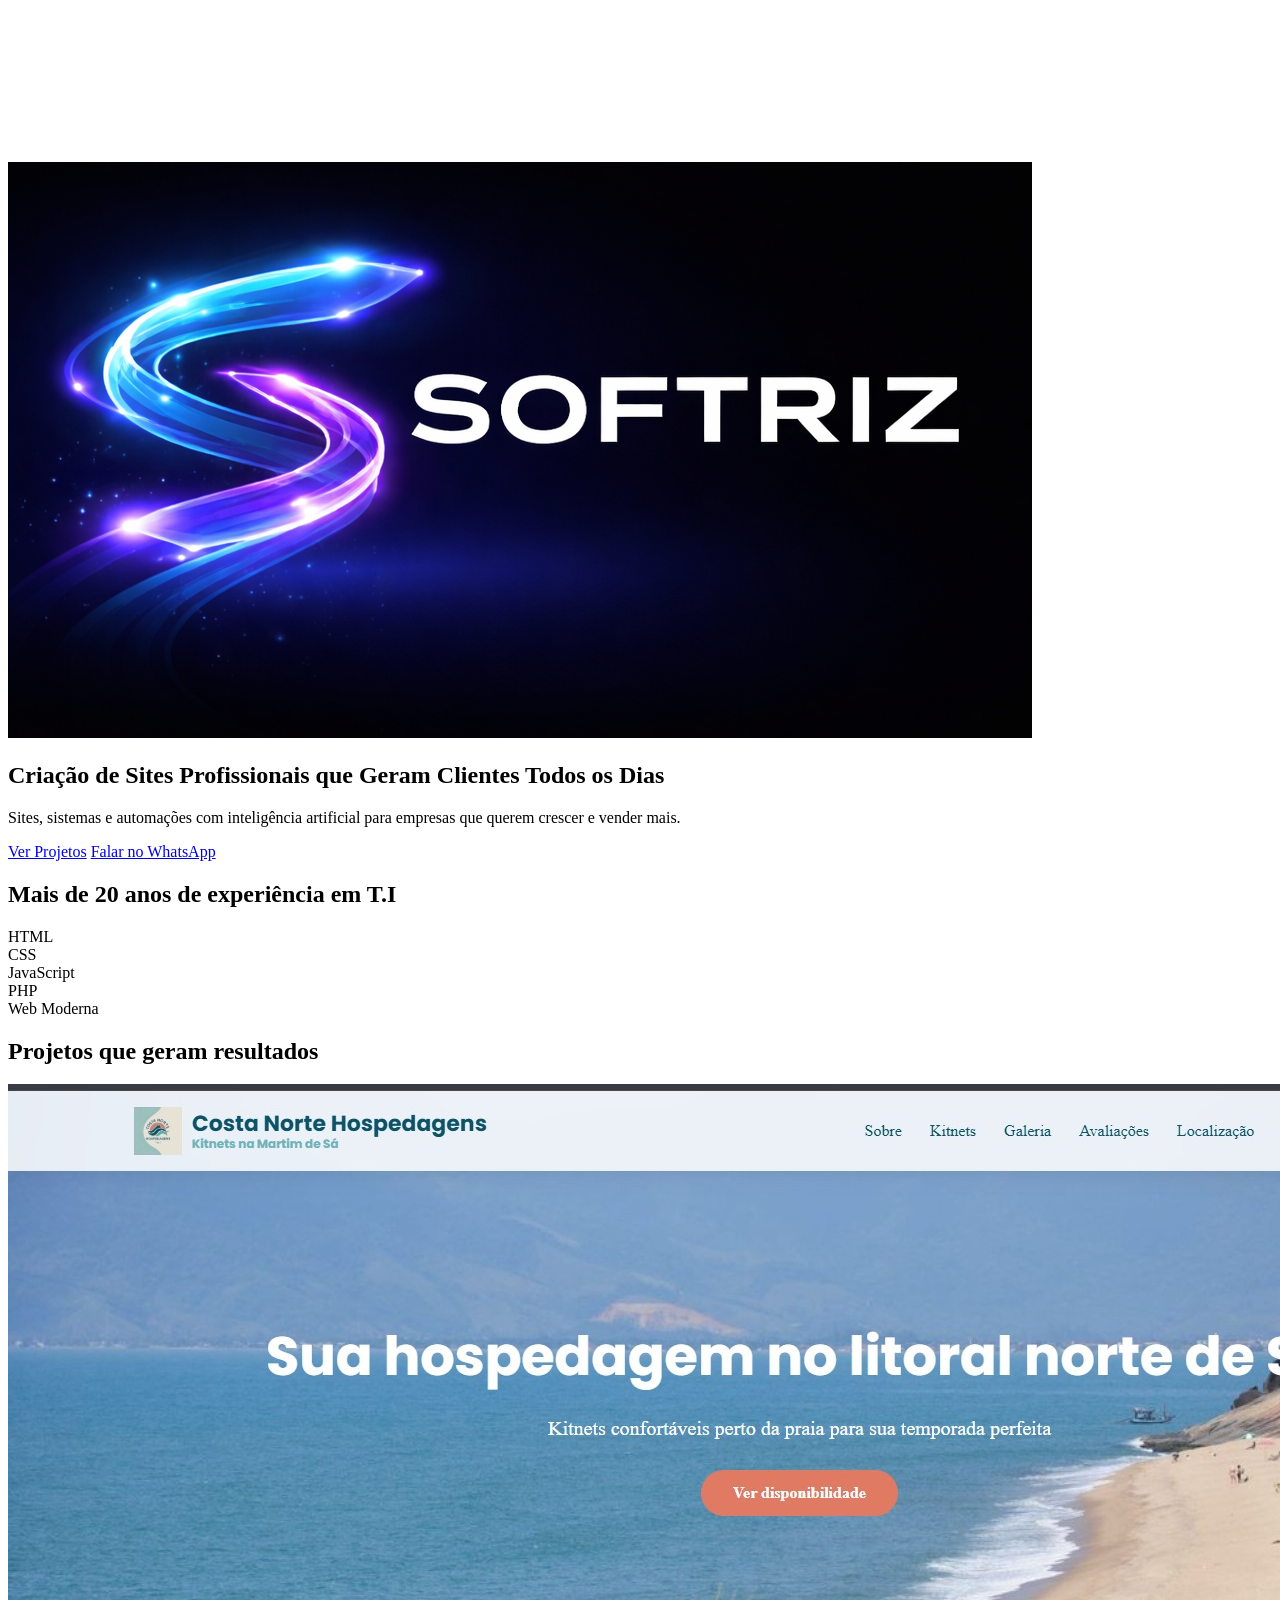
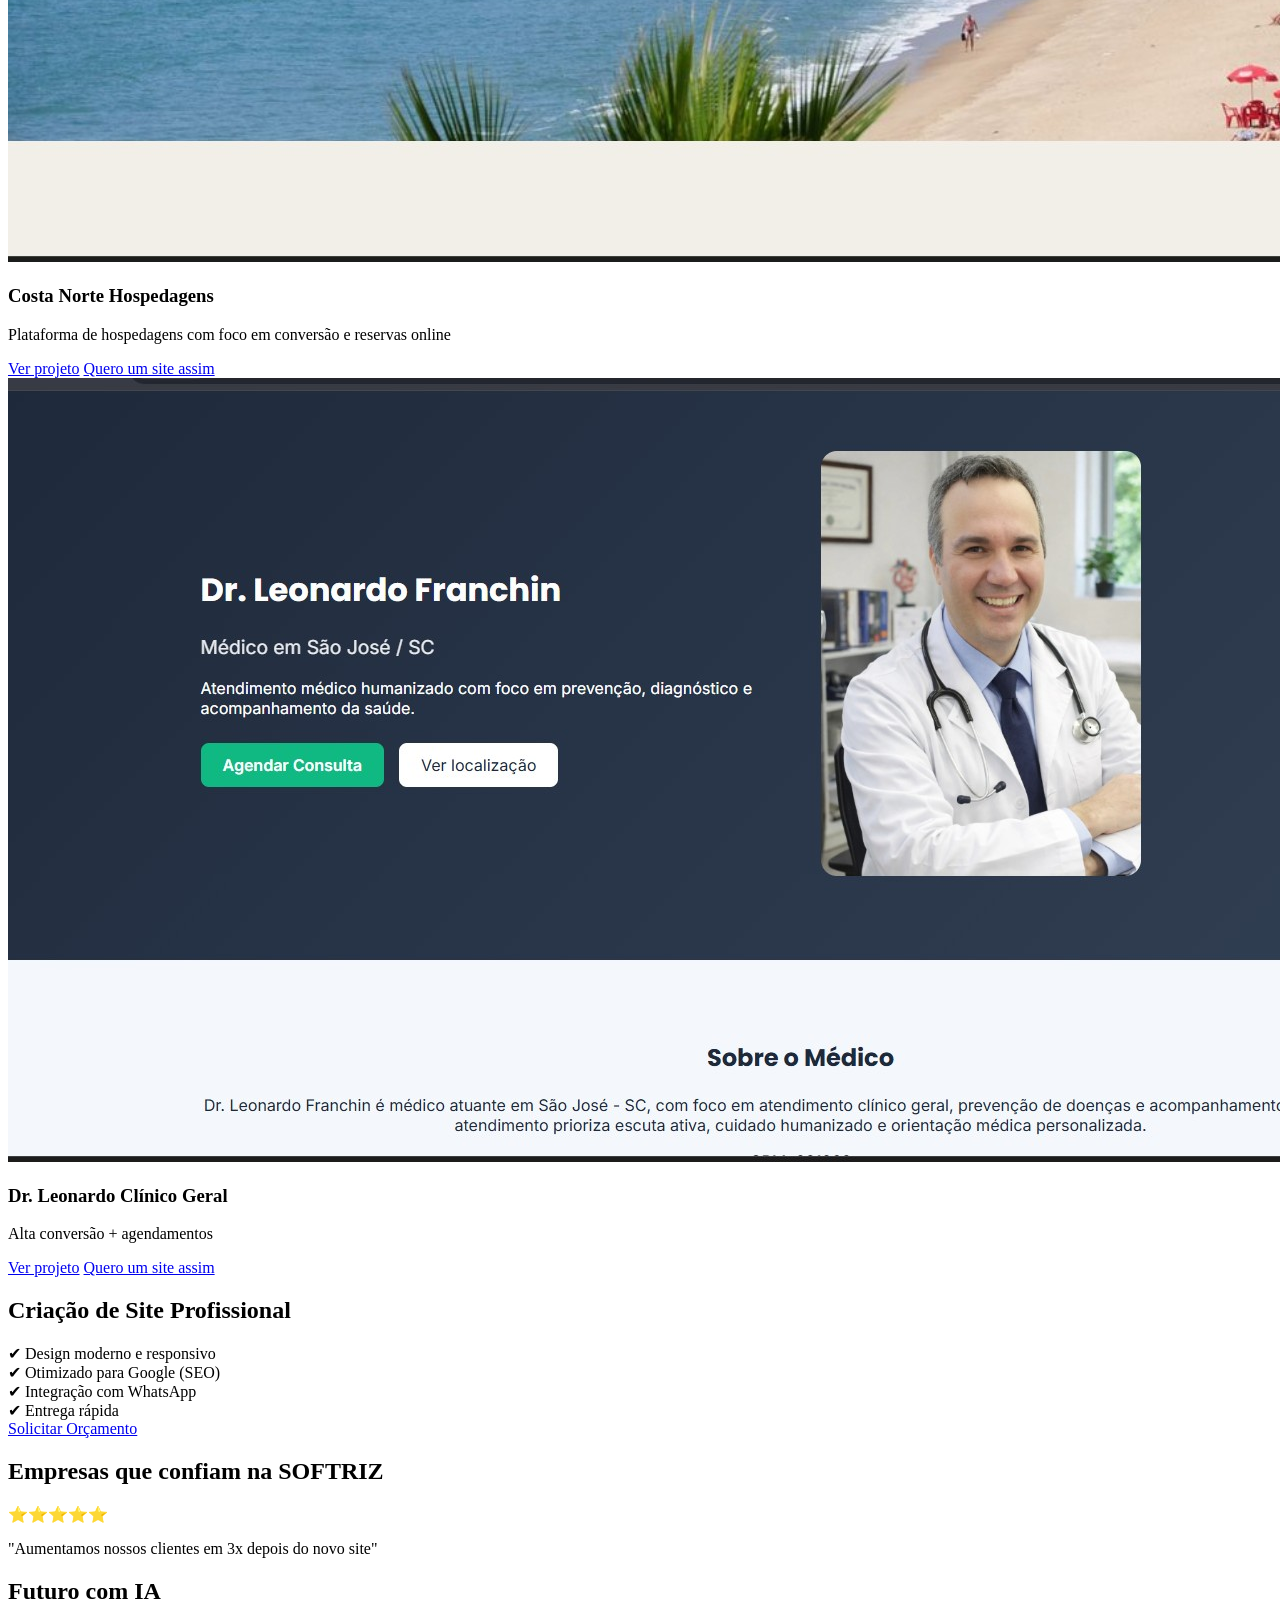
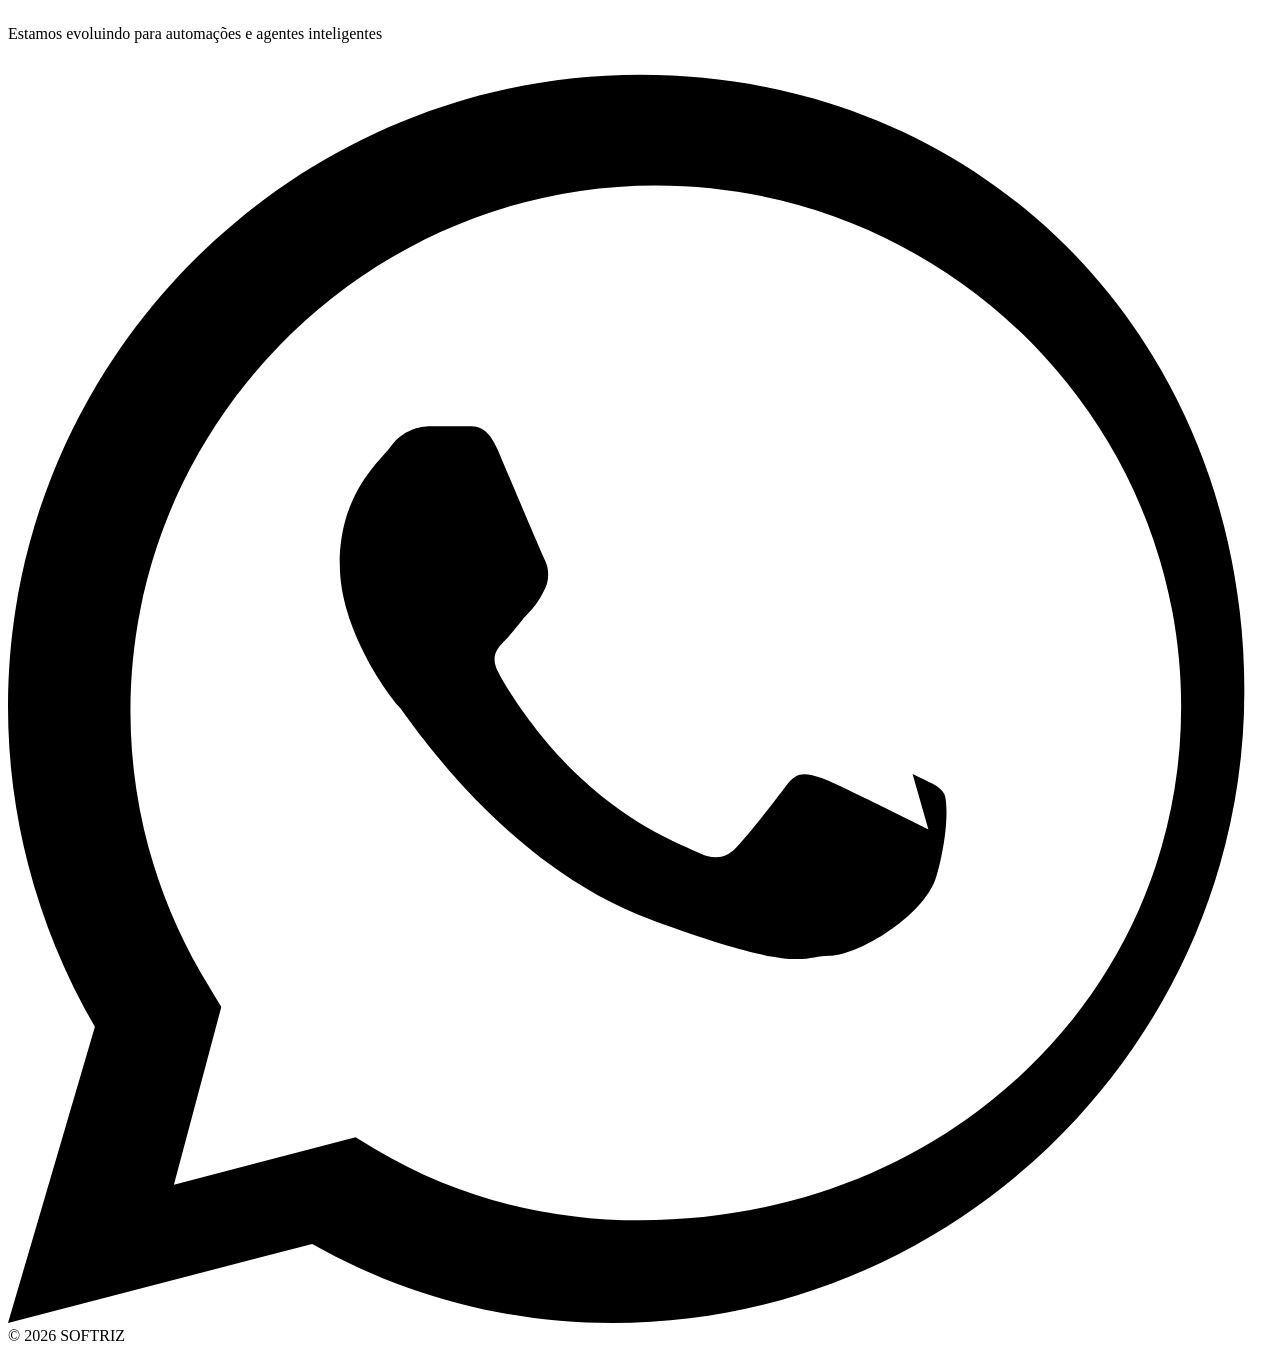
==== index.html @ 21c16f7d "Add files via upload" ====
<!-- =====================
SOFTRIZ - HERO NÍVEL MÁXIMO (PARALLAX + PARTICLES + FLOW GLOW + INTERAÇÃO)
===================== -->

<!DOCTYPE html>
<html lang="pt-BR">

<head>
    <meta charset="UTF-8" />
    <meta name="viewport" content="width=device-width, initial-scale=1.0" />

    <meta property="og:title" content="SOFTRIZ - Soluções Digitais">
    <meta property="og:description" content="Criação de sites e soluções inteligentes">
    <meta property="og:image" content="/logo.png">
    <meta name="robots" content="index, follow">

    <!-- SEO BASE -->
    <title>SOFTRIZ | Criação de Sites Profissionais e Sistemas com IA</title>

    <meta name="description"
        content="Criamos sites profissionais, sistemas e soluções com inteligência artificial para empresas que querem crescer e vender mais.">

    <meta name="keywords"
        content="criação de sites, criação de sites profissionais, desenvolvimento web, criação de landing page, sistemas, automação com IA, inteligência artificial, automação, sites profissionais, landing page, SEO, sites que geram clientes, agência digital">

    <meta name="author" content="SOFTRIZ">

    <meta name="robots" content="index, follow">

    <link rel="canonical" href="https://softriz.github.io/Tech/">

    <!-- RESPONSIVO -->
    <meta name="viewport" content="width=device-width, initial-scale=1.0">

    <!-- OPEN GRAPH (FACEBOOK / WHATSAPP) -->
    <meta property="og:title" content="SOFTRIZ - Soluções Digitais Inteligentes">
    <meta property="og:description" content="Sites, sistemas e automações com IA para aumentar suas vendas.">
    <meta property="og:image" content="https://softriz.github.io/Tech/logo.png">
    <meta property="og:url" content="https://softriz.github.io/Tech/">
    <meta property="og:type" content="website">

    <!-- TWITTER (BONUS) -->
    <meta name="twitter:card" content="summary_large_image">
    <meta name="twitter:title" content="SOFTRIZ - Soluções Digitais">
    <meta name="twitter:description" content="Criação de sites e automações inteligentes">
    <meta name="twitter:image" content="https://softriz.github.io/Tech/logo.png">

    <script type="application/ld+json">
        {
        "@context": "https://schema.org",
        "@type": "Organization",
        "name": "SOFTRIZ",
        "url": "https://softriz.github.io/Tech/",
        "logo": "https://softriz.github.io/Tech/logo.png",
        "description": "Criação de sites, sistemas e soluções com inteligência artificial.",
        "sameAs": [
            "https://instagram.com/softriz",
            "https://linkedin.com/company/softriz"
        ]
        }
    </script>

    <link href="https://fonts.googleapis.com/css2?family=Sora:wght@300;400;600;700&display=swap" rel="stylesheet">

    <link rel="preload" as="image" href="hero.png">
    <link rel="preload" as="image" href="logo.png">
    <link rel="preload" as="image" href="projeto_costanorte.jpg">
    <link rel="preload" as="image" href="projeto_dr_leonardo.jpg">

    <link rel="icon" type="image/png" sizes="32x32" href="favicon.png">
    <link rel="icon" type="image/png" sizes="16x16" href="favicon.png">
    <link rel="apple-touch-icon" href="favicon.png">

    <link rel="stylesheet" href="style.css">
</head>

<body>

    <div class="bg-fixed">
        <div class="bg-image"></div>
        <div class="bg-overlay"></div>
        <canvas id="particles"></canvas>
    </div>

    <header>
        <div class="logo">
            <img src="logo.png" alt="SOFTRIZ Logo">
        </div>
    </header>

    <section class="hero">
        <!-- <div class="hero-bg"></div> -->
        <!-- <div class="hero-overlay"></div> -->
        <!-- <canvas id="particles"></canvas> -->

        <div class="hero-content">
            <!-- <h1>Construímos soluções digitais inteligentes</h1>
            <p>Sites, sistemas e inteligência artificial para o seu negócio</p> -->
            <h1>Criação de Sites Profissionais que Geram Clientes Todos os Dias</h1>
            <p>Sites, sistemas e automações com inteligência artificial para empresas que querem crescer e vender mais.
            </p>
            <!-- <p>Transformamos seu negócio em uma máquina de vendas digital com tecnologia e inteligência</p> -->
            <a href="#projetos" class="btn">Ver Projetos</a>
            <a href="https://wa.me/5599999999999?text=Quero%20aumentar%20meus%20clientes%20com%20um%20site%20profissional"
                target="_blank" class="btn btn-whatsapp">
                Falar no WhatsApp
            </a>
        </div>
    </section>

    <section class="section">
        <h2>Mais de 20 anos de experiência em T.I</h2>
        <div class="cards">
            <div class="card">HTML</div>
            <div class="card">CSS</div>
            <div class="card">JavaScript</div>
            <div class="card">PHP</div>
            <div class="card">Web Moderna</div>
        </div>
    </section>

    <section class="section" id="projetos">
        <h2>Projetos que geram resultados</h2>

        <div class="cards projetos">

            <!-- PROJETO 1 -->
            <div class="card projeto">
                <div class="card-inner">
                    <img src="projeto_costanorte.jpg" alt="Projeto Costa Norte Hospedagens">

                    <div class="projeto-overlay">
                        <h3>Costa Norte Hospedagens</h3>
                        <p>Plataforma de hospedagens com foco em conversão e reservas online</p>

                        <!-- <a href="https://costanortehospedagens.com.br/" target="_blank" class="btn">
                        Ver projeto
                    </a>

                    <a href="https://wa.me/5599999999999?text=Quero%20um%20site%20igual%20ao%20Costa%20Norte"
                        target="_blank" class="btn">
                        Quero um site assim
                    </a> -->
                        <div class="actions">
                            <a href="https://costanortehospedagens.com.br/" target="_blank" class="btn-primary">Ver
                                projeto</a>
                            <a href="https://wa.me/5599999999999?text=Quero%20um%20site%20igual%20ao%20Costa%20Norte"
                                target="_blank" class="btn-secondary">Quero um site assim</a>
                        </div>
                    </div>
                </div>
            </div>

            <!-- PROJETO 1 -->
            <div class="card projeto">
                <div class="card-inner">
                    <img src="projeto_dr_leonardo.jpg" alt="Projeto Dr. Leonardo">

                    <div class="projeto-overlay">
                        <h3>Dr. Leonardo Clínico Geral</h3>
                        <p>Alta conversão + agendamentos</p>
                        <div class="actions">
                            <a href="#" target="_blank" class="btn-primary">Ver
                                projeto</a>
                            <a href="https://wa.me/5599999999999?text=Quero%20um%20site%20igual%20do%20Dr.%20Leonardo"
                                target="_blank" class="btn-secondary">Quero um site assim</a>
                        </div>
                    </div>
                </div>
            </div>
        </div>
    </section>

    <section class="section destaque">
        <h2>Criação de Site Profissional</h2>
        <div class="cards">
            <div class="card">✔ Design moderno e responsivo</div>
            <div class="card">✔ Otimizado para Google (SEO)</div>
            <div class="card">✔ Integração com WhatsApp</div>
            <div class="card">✔ Entrega rápida</div>
        </div>

        <a href="https://wa.me/5599999999999?text=Quero%20aumentar%20meus%20clientes%20com%20um%20site%20profissional"
            target="_blank" class="btn">
            Solicitar Orçamento
        </a>
    </section>

    <section class="section">
        <h2>Empresas que confiam na SOFTRIZ</h2>

        <div class="reviews">
            <div class="review">
                ⭐⭐⭐⭐⭐
                <p>"Aumentamos nossos clientes em 3x depois do novo site"</p>
            </div>
        </div>
    </section>

    <!-- <section class="section">
        <h2>Receba uma análise gratuita do seu site</h2>

        <input type="text" placeholder="Seu nome">
        <input type="email" placeholder="Seu email">

        <button class="btn">Quero minha análise</button>
    </section> -->

    <section class="section">
        <h2>Futuro com IA</h2>
        <p>Estamos evoluindo para automações e agentes inteligentes</p>
    </section>

    <!-- Botão WhatsApp Fixo -->
    <a href="https://wa.me/5599999999999?text=Quero%20aumentar%20meus%20clientes%20com%20um%20site%20profissional"
        class="whatsapp-float" target="_blank" aria-label="WhatsApp">
        <svg xmlns="http://www.w3.org/2000/svg" viewBox="0 0 32 32">
            <path
                d="M16 .4C7.2.4 0 7.6 0 16.4c0 2.9.8 5.7 2.2 8.1L0 32l7.7-2c2.3 1.3 4.9 2 7.6 2 8.8 0 16-7.2 16-16S24.8.4 16 .4zm0 29c-2.4 0-4.7-.6-6.7-1.8l-.5-.3-4.6 1.2 1.2-4.5-.3-.5c-1.3-2.1-2-4.5-2-7 0-7.3 6-13.3 13.3-13.3S29.7 9.1 29.7 16.4 23.7 29.4 16 29.4zm7.3-9.9c-.4-.2-2.4-1.2-2.7-1.3-.4-.1-.6-.2-.9.2-.3.4-1 1.3-1.3 1.6-.2.2-.5.3-.9.1-.4-.2-1.6-.6-3-1.9-1.1-1-1.9-2.3-2.1-2.7-.2-.4 0-.6.2-.8.2-.2.4-.5.6-.7.2-.2.3-.4.4-.6.1-.2.1-.5 0-.7-.1-.2-.9-2.1-1.2-2.8-.3-.7-.6-.6-.9-.6h-.8c-.3 0-.7.1-1 .5-.3.4-1.3 1.2-1.3 3 0 1.7 1.3 3.4 1.5 3.6.2.2 2.6 4 6.4 5.4 3.8 1.4 3.8.9 4.5.9.7 0 2.4-1 2.7-2 .3-1 .3-1.9.2-2.1-.1-.2-.4-.3-.8-.5z" />
        </svg>
    </a>
    <footer>
        © 2026 SOFTRIZ
    </footer>

</body>

<script src="index.js"></script>

</html>
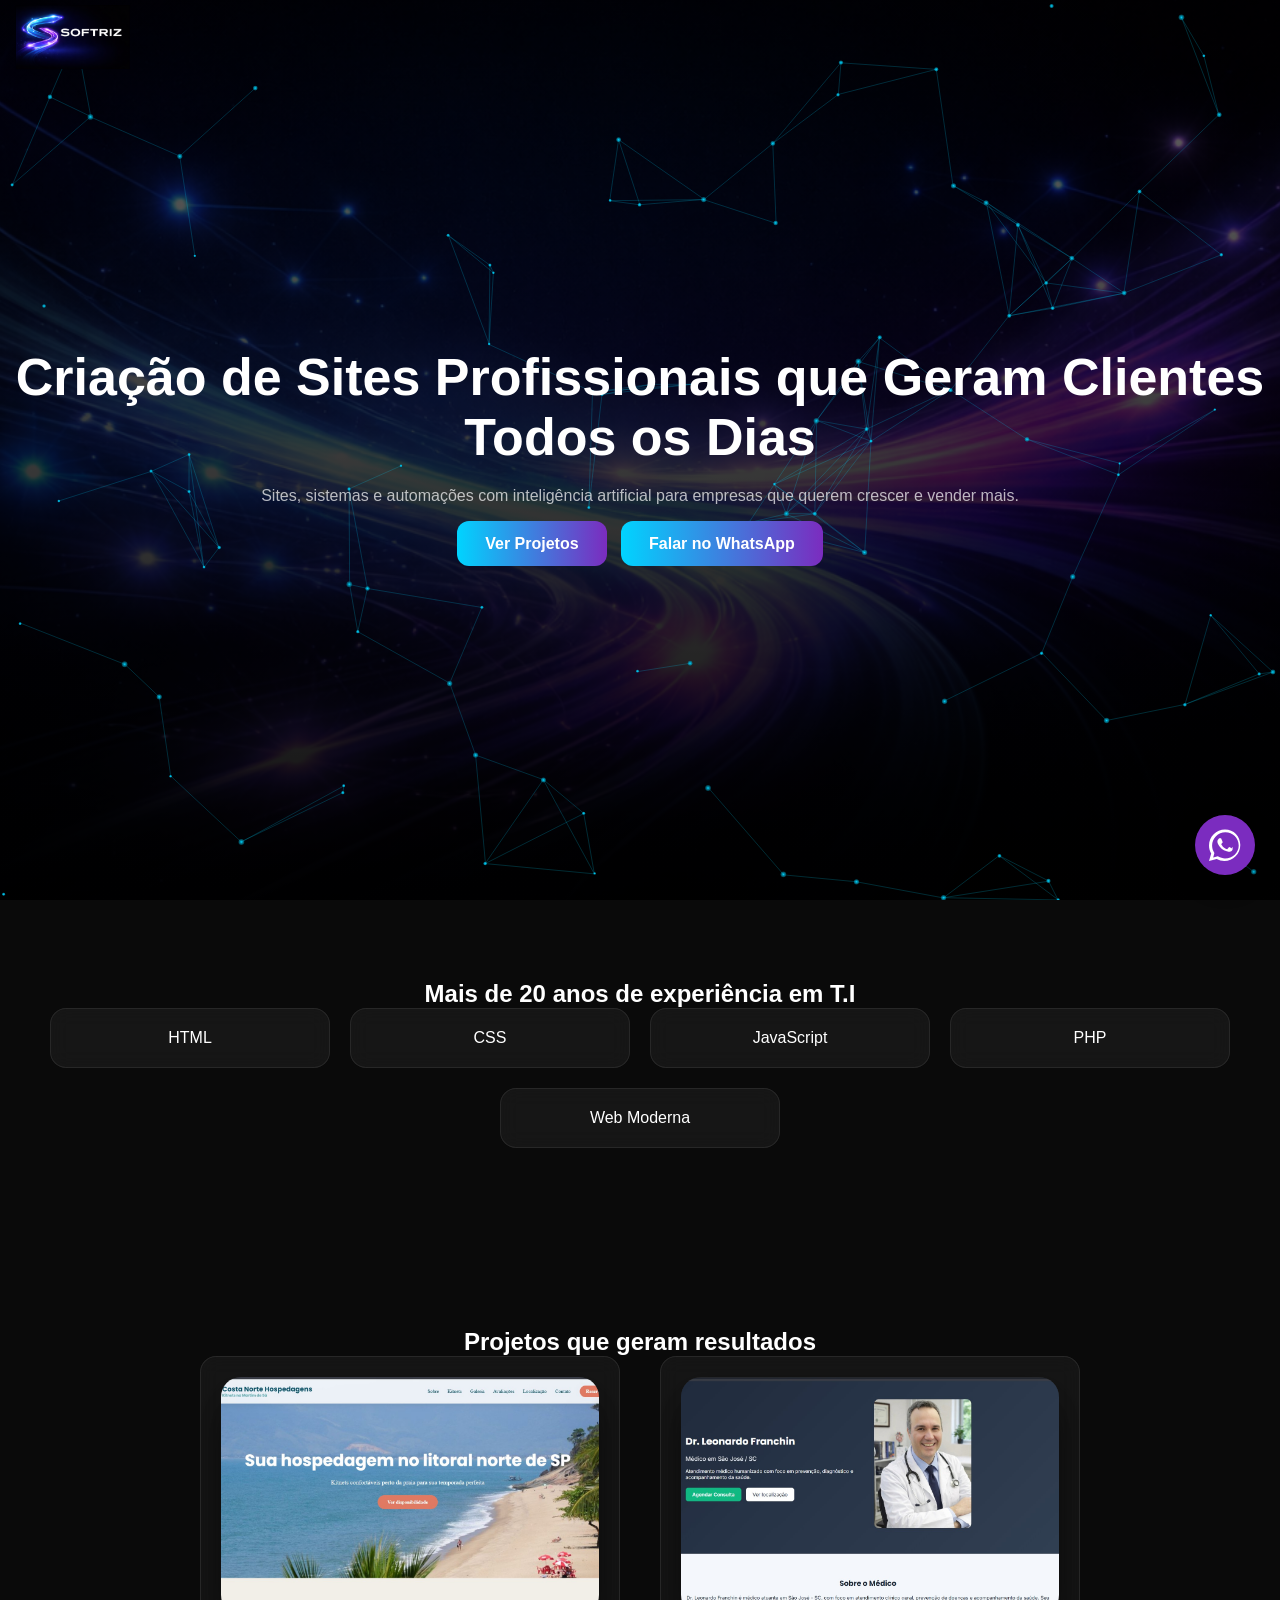
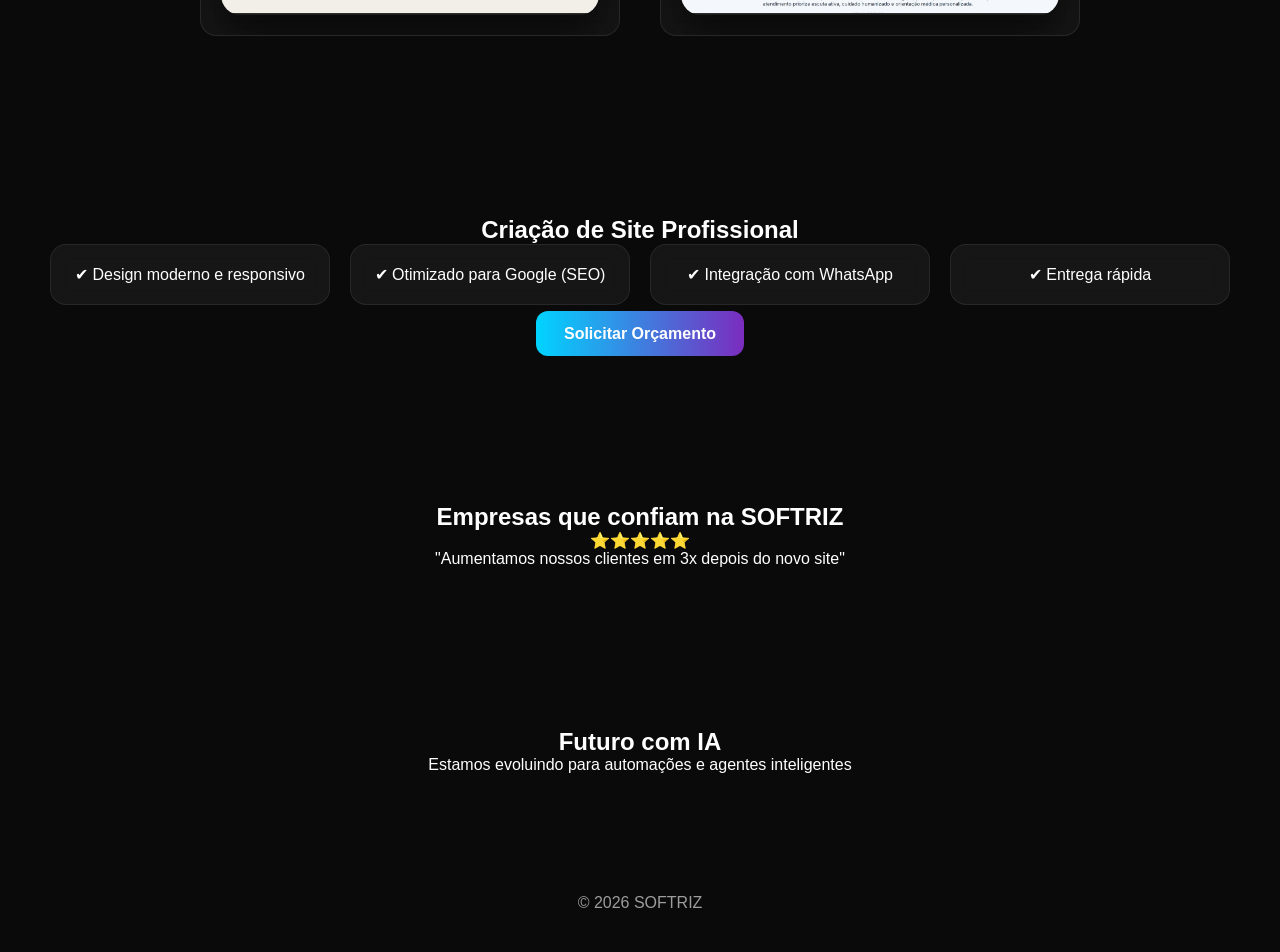
==== commit 79b6b8d1: "Add files via upload" ====
--- a/index.html
+++ b/index.html
@@ -11,7 +11,7 @@
 
     <meta property="og:title" content="SOFTRIZ - Soluções Digitais">
     <meta property="og:description" content="Criação de sites e soluções inteligentes">
-    <meta property="og:image" content="/logo.png">
+    <meta property="og:image" content="logo.png">
     <meta name="robots" content="index, follow">
 
     <!-- SEO BASE -->
--- a/style.css
+++ b/style.css
@@ -0,0 +1,576 @@
+:root {
+    --bg: #0A0A0A;
+    --primary: #00D4FF;
+    --secondary: #7B2CBF;
+    --text: #FFFFFF;
+}
+
+* {
+    margin: 0;
+    padding: 0;
+    box-sizing: border-box;
+    font-family: 'Sora', sans-serif;
+}
+
+body {
+    background: var(--bg);
+    /* background: url('hero.png') center / cover no-repeat fixed; */
+    color: var(--text);
+    overflow-x: hidden;
+}
+
+.bg-fixed {
+    position: fixed;
+    inset: 0;
+    z-index: 0;
+    overflow: hidden;
+}
+
+.bg-image {
+    position: absolute;
+    width: 100%;
+    height: 100%;
+    background: url('hero.png') center/cover no-repeat;
+    transform: scale(1.1);
+}
+
+.bg-overlay {
+    position: absolute;
+    width: 100%;
+    height: 100%;
+    background: linear-gradient(rgba(0, 0, 0, 0.6), rgba(0, 0, 0, 0.95));
+}
+
+#particles {
+    position: absolute;
+    width: 100%;
+    height: 100%;
+}
+
+header,
+.hero,
+.section,
+footer {
+    position: relative;
+    z-index: 2;
+}
+
+header {
+    position: fixed;
+    width: 100%;
+    display: flex;
+    justify-content: space-between;
+    align-items: center;
+    padding: 20px 40px;
+    z-index: 10;
+}
+
+header {
+    justify-content: flex-start;
+    background: transparent;
+}
+
+.hero {
+    position: relative;
+    height: 100vh;
+    display: flex;
+    align-items: center;
+    justify-content: center;
+    text-align: center;
+    flex-direction: column;
+    overflow: hidden;
+    background: transparent;
+    z-index: 2;
+}
+
+/* .hero-bg {
+    position: absolute;
+    width: 110%;
+    height: 110%;
+    background: url('hero.png') center/cover no-repeat;
+    animation: zoom 20s ease-in-out infinite alternate;
+    z-index: 1;
+} */
+
+.whatsapp-float {
+    position: fixed;
+    width: 60px;
+    height: 60px;
+    bottom: 25px;
+    right: 25px;
+    background: #7b2cbf;
+    border-radius: 50%;
+    display: flex;
+    align-items: center;
+    justify-content: center;
+    box-shadow: 0 10px 25px rgba(0, 0, 0, .25);
+    z-index: 999;
+    animation: pulse 2s infinite;
+}
+
+@keyframes pulse {
+    0% {
+        box-shadow: 0 0 0 0 rgba(123, 44, 191, .6);
+    }
+
+    70% {
+        box-shadow: 0 0 0 15px rgba(123, 44, 191, 0);
+    }
+
+    100% {
+        box-shadow: 0 0 0 0 rgba(123, 44, 191, 0);
+    }
+}
+
+.whatsapp-float:hover {
+    transform: scale(1.1);
+}
+
+.whatsapp-float svg {
+    width: 32px;
+    fill: white;
+}
+
+@keyframes zoom {
+    from {
+        transform: scale(1);
+    }
+
+    to {
+        transform: scale(1.15);
+    }
+}
+
+@keyframes borderFlow {
+    0% {
+        background-position: 0% 50%;
+    }
+
+    100% {
+        background-position: 200% 50%;
+    }
+}
+
+/* .hero-overlay {
+    position: absolute;
+    width: 100%;
+    height: 100%;
+    background: linear-gradient(rgba(0, 0, 0, 0.6), rgba(0, 0, 0, 0.95));
+    z-index: 1;
+}
+
+canvas {
+    position: absolute;
+    width: 100%;
+    height: 100%;
+    z-index: 2;
+} */
+
+.hero-content {
+    position: relative;
+    z-index: 3;
+}
+
+.hero h1 {
+    font-size: 52px;
+    margin-bottom: 20px;
+}
+
+.hero p {
+    opacity: .7;
+    margin-bottom: 30px;
+}
+
+.btn {
+    padding: 14px 28px;
+    border: none;
+    border-radius: 12px;
+    margin: 5px;
+    cursor: pointer;
+    background: linear-gradient(90deg, var(--primary), var(--secondary));
+    color: white;
+    font-weight: 600;
+    text-decoration: none;
+    transition: all 0.3s ease;
+    position: relative;
+    overflow: hidden;
+}
+
+.btn:hover {
+    transform: translateY(-3px) scale(1.05);
+
+    box-shadow:
+        0 0 15px rgba(0, 212, 255, 0.5),
+        0 0 30px rgba(123, 44, 191, 0.4);
+}
+
+/* .btn::after {
+    content: "";
+    position: absolute;
+    top: 0;
+    left: -100%;
+    width: 100%;
+    height: 100%;
+    background: linear-gradient(120deg,
+            transparent,
+            rgba(255, 255, 255, 0.4),
+            transparent);
+    transition: 0.5s;
+}
+
+.btn:hover::after {
+    left: 100%;
+} */
+
+/* BOTÕES */
+.actions {
+    display: flex;
+    gap: 10px;
+    margin-top: 10px;
+}
+
+.btn-primary {
+    padding: 8px 16px;
+    border-radius: 999px;
+    font-size: 13px;
+    text-decoration: none;
+    color: white;
+
+    background: linear-gradient(90deg, var(--primary), var(--secondary));
+    box-shadow: 0 0 15px rgba(0, 212, 255, 0.4);
+
+    transition: 0.3s;
+}
+
+.btn-primary:hover {
+    transform: scale(1.08);
+}
+
+.btn-secondary {
+    padding: 8px 16px;
+    border-radius: 999px;
+    font-size: 13px;
+    text-decoration: none;
+    color: white;
+
+    background: rgba(255, 255, 255, 0.08);
+    border: 1px solid rgba(255, 255, 255, 0.2);
+
+    transition: 0.3s;
+}
+
+.btn-secondary:hover {
+    border-color: var(--primary);
+    box-shadow: 0 0 15px rgba(0, 212, 255, 0.4);
+}
+
+/* .actions {
+    display: flex;
+    gap: 12px;
+    margin-top: 16px;
+    justify-content: center;
+} */
+
+/* BOTÃO PRINCIPAL */
+/* .btn-primary {
+    padding: 10px 20px;
+    border-radius: 999px;
+    font-size: 14px;
+    text-decoration: none;
+    color: white;
+
+    background: linear-gradient(90deg, var(--primary), var(--secondary));
+    box-shadow: 0 0 15px rgba(0, 212, 255, 0.3);
+
+    transition: all 0.3s ease;
+}
+
+.btn-primary:hover {
+    transform: translateY(-2px) scale(1.05);
+    box-shadow:
+        0 0 25px rgba(0, 212, 255, 0.6),
+        0 0 40px rgba(123, 44, 191, 0.4);
+} */
+
+/* BOTÃO SECUNDÁRIO (GLASS) */
+/* .btn-secondary {
+    padding: 10px 20px;
+    border-radius: 999px;
+    font-size: 14px;
+    text-decoration: none;
+    color: white;
+
+    background: rgba(255, 255, 255, 0.08);
+    backdrop-filter: blur(10px);
+
+    border: 1px solid rgba(255, 255, 255, 0.2);
+
+    transition: all 0.3s ease;
+}
+
+.btn-secondary:hover {
+    transform: translateY(-2px);
+    border-color: var(--primary);
+    box-shadow: 0 0 20px rgba(0, 212, 255, 0.4);
+} */
+
+.logo {
+    height: 48px;
+    /* antes provavelmente 24–32px */
+    width: auto;
+    transition: all 0.3s ease;
+}
+
+.logo {
+    width: 80px;
+    height: 50px;
+    object-fit: cover;
+    object-position: center;
+    transform: scale(1.6);
+    /* zoom no centro */
+}
+
+.logo img {
+    height: 40px;
+    /* ajuste fino */
+    width: auto;
+    display: block;
+}
+
+/* opcional: efeito hover sutil */
+.logo img:hover {
+    filter: brightness(1.2) drop-shadow(0 0 6px #00D4FF);
+    transition: 0.3s ease;
+}
+
+.section {
+    padding: 80px 40px;
+    text-align: center;
+}
+
+.cards {
+    display: flex;
+    gap: 20px;
+    justify-content: center;
+    flex-wrap: wrap;
+    margin-bottom: 20px;
+}
+
+.card {
+    width: 280px;
+    padding: 20px;
+    border-radius: 16px;
+
+    background: rgba(255, 255, 255, 0.05);
+    backdrop-filter: blur(10px);
+
+    border: 1px solid rgba(255, 255, 255, 0.08);
+
+    transition: all 0.35s ease;
+    position: relative;
+    overflow: hidden;
+}
+
+/* .card {
+    width: 300px;
+    padding: 20px;
+    border-radius: 16px;
+    background: rgba(255, 255, 255, 0.05);
+    backdrop-filter: blur(10px);
+    transition: 0.3s;
+} */
+
+.card:hover,
+.card.active {
+    transform: translateY(-10px) scale(1.03);
+    border: 1px solid rgba(0, 212, 255, 0.4);
+    box-shadow:
+        0 0 20px rgba(0, 212, 255, 0.3),
+        0 0 40px rgba(123, 44, 191, 0.2);
+}
+
+/* .card:hover {
+    transform: translateY(-10px);
+} */
+
+.card::before {
+    content: "";
+    position: absolute;
+    inset: 0;
+    border-radius: 16px;
+    padding: 1px;
+
+    background: linear-gradient(120deg, #00D4FF, #7B2CBF, #00D4FF);
+    background-size: 200% 200%;
+
+    -webkit-mask:
+        linear-gradient(#000 0 0) content-box,
+        linear-gradient(#000 0 0);
+    -webkit-mask-composite: xor;
+    mask-composite: exclude;
+
+    opacity: 0;
+    transition: 0.4s;
+}
+
+.card:hover::before,
+.card.active::before {
+    opacity: 1;
+    animation: borderFlow 3s linear infinite;
+}
+
+.cards.projetos {
+    display: flex;
+    gap: 40px;
+    justify-content: center;
+    flex-wrap: wrap;
+}
+
+/* CARD MAIOR */
+.card.projeto {
+    width: 420px;
+    height: 280px;
+    perspective: 1200px;
+}
+
+.card.projeto.active {
+    transform: scale(1.03);
+    transition: 0.3s ease;
+}
+
+/* CONTAINER 3D */
+.card-inner {
+    width: 100%;
+    height: 100%;
+    position: relative;
+    border-radius: 20px;
+    overflow: hidden;
+
+    transform-style: preserve-3d;
+    transition: transform 0.2s ease;
+
+    box-shadow:
+        0 20px 40px rgba(0, 0, 0, 0.6),
+        inset 0 0 0 1px rgba(255, 255, 255, 0.05);
+}
+
+/* IMAGEM */
+.card.projeto img {
+    width: 100%;
+    height: 100%;
+    object-fit: cover;
+    transition: transform 0.5s ease;
+}
+
+/* OVERLAY */
+.projeto-overlay {
+    position: absolute;
+    inset: 0;
+
+    display: flex;
+    flex-direction: column;
+    justify-content: flex-end;
+    padding: 20px;
+
+    background: linear-gradient(to top,
+            rgba(0, 0, 0, 0.90),
+            rgba(0, 0, 0, 0.45),
+            transparent);
+
+    opacity: 0;
+    transform: translateY(20px);
+    transition: all 0.4s ease;
+}
+
+/* HOVER ATIVA OVERLAY */
+.card.projeto:hover .projeto-overlay,
+.card.projeto.active .projeto-overlay {
+    opacity: 1;
+    transform: translateY(0);
+}
+
+/* ZOOM SUAVE IMAGEM */
+.card.projeto:hover img,
+.card.projeto.active img {
+    transform: scale(1.08);
+}
+
+/* GLOW BORDA */
+.card-inner::before {
+    content: "";
+    position: absolute;
+    inset: 0;
+    border-radius: 20px;
+
+    background: linear-gradient(120deg,
+            transparent,
+            rgba(0, 212, 255, 0.3),
+            rgba(123, 44, 191, 0.3),
+            transparent);
+
+    opacity: 0;
+    transition: 0.4s;
+}
+
+.card.projeto:hover .card-inner::before,
+.card.projeto.active .card-inner::before {
+    opacity: 1;
+}
+
+/* .projetos .projeto {
+    position: relative;
+    overflow: hidden;
+    padding: 0;
+}
+
+.projeto img {
+    width: 100%;
+    height: 100%;
+    object-fit: cover;
+    transition: 0.5s ease;
+} */
+
+/* OVERLAY */
+/* .projeto-overlay {
+    position: absolute;
+    inset: 0;
+    background: linear-gradient(to top,
+            rgba(0, 0, 0, 0.95),
+            rgba(0, 0, 0, 0.2));
+
+    display: flex;
+    flex-direction: column;
+    justify-content: flex-end;
+    padding: 20px;
+
+    opacity: 0;
+    transform: translateY(20px);
+    transition: 0.4s ease;
+} */
+
+/* HOVER */
+/* .projeto:hover img {
+    transform: scale(1.1);
+}
+
+.projeto:hover .projeto-overlay {
+    opacity: 1;
+    transform: translateY(0);
+} */
+
+/* TEXTO */
+/* .projeto-overlay h3 {
+    margin-bottom: 5px;
+}
+
+.projeto-overlay p {
+    font-size: 14px;
+    opacity: 0.8;
+    margin-bottom: 10px;
+} */
+
+footer {
+    padding: 40px;
+    text-align: center;
+    opacity: .6;
+}
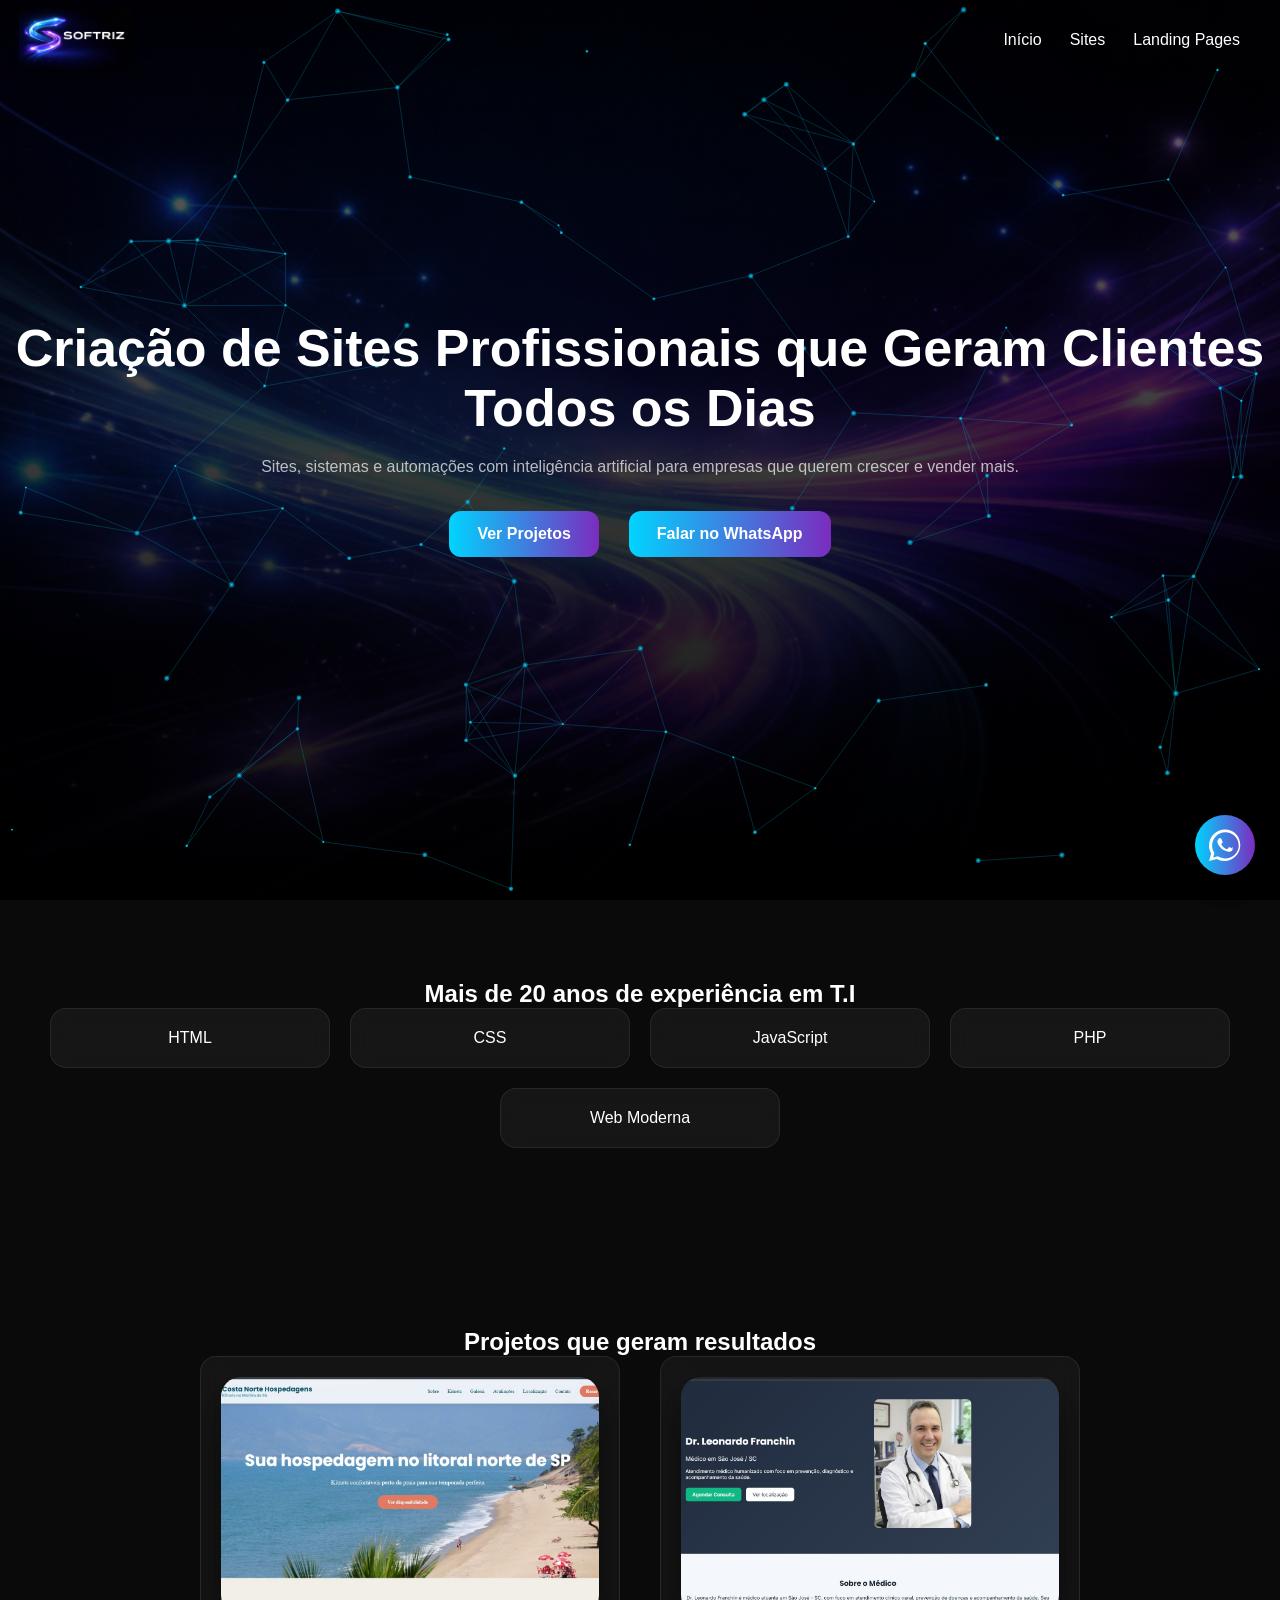
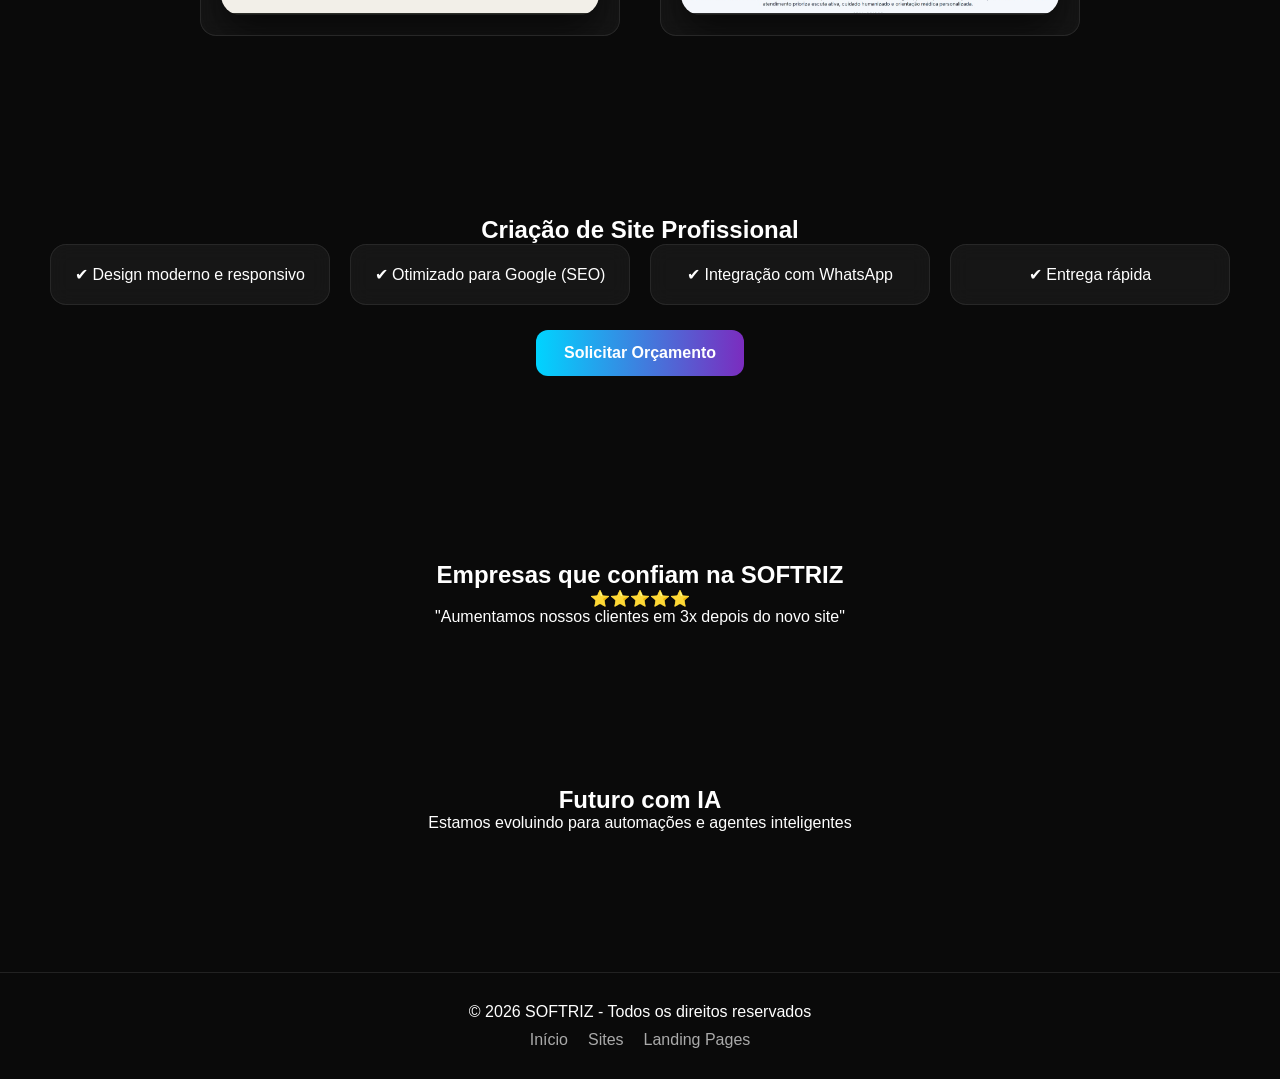
==== commit b0fb6803: "Add files via upload" ====
--- a/index.html
+++ b/index.html
@@ -82,9 +82,33 @@
         <canvas id="particles"></canvas>
     </div>
 
+    <div id="menu-overlay"></div>
+
     <header>
         <div class="logo">
-            <img src="logo.png" alt="SOFTRIZ Logo">
+            <a href="index.html">
+                <img src="logo.png" alt="SOFTRIZ Logo">
+            </a>
+        </div>
+        <nav id="nav">
+            <a class="menu-close">
+                <svg width="32" height="32" fill="currentColor" class="bi bi-x-lg" viewBox="0 0 16 16">
+                    <path
+                        d="M2.146 2.854a.5.5 0 1 1 .708-.708L8 7.293l5.146-5.147a.5.5 0 0 1 .708.708L8.707 8l5.147 5.146a.5.5 0 0 1-.708.708L8 8.707l-5.146 5.147a.5.5 0 0 1-.708-.708L7.293 8z" />
+                </svg>
+            </a>
+            <a href="index.html">Início</a>
+            <a href="criacao-de-sites-profissionais.html">Sites</a>
+            <a href="criacao-de-landing-page.html">Landing Pages</a>
+            <!-- <a href="criacao-de-sites-em-florianopolis.html">Florianópolis</a> -->
+        </nav>
+        <div class="menu-toggle" id="menu-toggle">
+            <a>
+                <svg width="32" height="32" fill="currentColor" class="bi bi-list" viewBox="0 0 16 16">
+                    <path fill-rule="evenodd"
+                        d="M2.5 12a.5.5 0 0 1 .5-.5h10a.5.5 0 0 1 0 1H3a.5.5 0 0 1-.5-.5m0-4a.5.5 0 0 1 .5-.5h10a.5.5 0 0 1 0 1H3a.5.5 0 0 1-.5-.5m0-4a.5.5 0 0 1 .5-.5h10a.5.5 0 0 1 0 1H3a.5.5 0 0 1-.5-.5" />
+                </svg>
+            </a>
         </div>
     </header>
 
@@ -100,11 +124,13 @@
             <p>Sites, sistemas e automações com inteligência artificial para empresas que querem crescer e vender mais.
             </p>
             <!-- <p>Transformamos seu negócio em uma máquina de vendas digital com tecnologia e inteligência</p> -->
-            <a href="#projetos" class="btn">Ver Projetos</a>
-            <a href="https://wa.me/5599999999999?text=Quero%20aumentar%20meus%20clientes%20com%20um%20site%20profissional"
-                target="_blank" class="btn btn-whatsapp">
-                Falar no WhatsApp
-            </a>
+            <div class="cards">
+                <a href="#projetos" class="btn">Ver Projetos</a>
+                <a href="https://wa.me/5599999999999?text=Quero%20aumentar%20meus%20clientes%20com%20um%20site%20profissional"
+                    target="_blank" class="btn btn-whatsapp">
+                    Falar no WhatsApp
+                </a>
+            </div>
         </div>
     </section>
 
@@ -178,12 +204,14 @@
             <div class="card">✔ Otimizado para Google (SEO)</div>
             <div class="card">✔ Integração com WhatsApp</div>
             <div class="card">✔ Entrega rápida</div>
-        </div>
-
-        <a href="https://wa.me/5599999999999?text=Quero%20aumentar%20meus%20clientes%20com%20um%20site%20profissional"
-            target="_blank" class="btn">
-            Solicitar Orçamento
-        </a>
+
+        </div>
+        <div class="cards">
+            <a href="https://wa.me/5599999999999?text=Quero%20aumentar%20meus%20clientes%20com%20um%20site%20profissional"
+                target="_blank" class="btn">
+                Solicitar Orçamento
+            </a>
+        </div>
     </section>
 
     <section class="section">
@@ -219,8 +247,18 @@
                 d="M16 .4C7.2.4 0 7.6 0 16.4c0 2.9.8 5.7 2.2 8.1L0 32l7.7-2c2.3 1.3 4.9 2 7.6 2 8.8 0 16-7.2 16-16S24.8.4 16 .4zm0 29c-2.4 0-4.7-.6-6.7-1.8l-.5-.3-4.6 1.2 1.2-4.5-.3-.5c-1.3-2.1-2-4.5-2-7 0-7.3 6-13.3 13.3-13.3S29.7 9.1 29.7 16.4 23.7 29.4 16 29.4zm7.3-9.9c-.4-.2-2.4-1.2-2.7-1.3-.4-.1-.6-.2-.9.2-.3.4-1 1.3-1.3 1.6-.2.2-.5.3-.9.1-.4-.2-1.6-.6-3-1.9-1.1-1-1.9-2.3-2.1-2.7-.2-.4 0-.6.2-.8.2-.2.4-.5.6-.7.2-.2.3-.4.4-.6.1-.2.1-.5 0-.7-.1-.2-.9-2.1-1.2-2.8-.3-.7-.6-.6-.9-.6h-.8c-.3 0-.7.1-1 .5-.3.4-1.3 1.2-1.3 3 0 1.7 1.3 3.4 1.5 3.6.2.2 2.6 4 6.4 5.4 3.8 1.4 3.8.9 4.5.9.7 0 2.4-1 2.7-2 .3-1 .3-1.9.2-2.1-.1-.2-.4-.3-.8-.5z" />
         </svg>
     </a>
+
     <footer>
-        © 2026 SOFTRIZ
+        <div class="footer-container">
+            <p>© 2026 SOFTRIZ - Todos os direitos reservados</p>
+
+            <div class="footer-links">
+                <a href="index.html">Início</a>
+                <a href="criacao-de-sites-profissionais.html">Sites</a>
+                <a href="criacao-de-landing-page.html">Landing Pages</a>
+                <!-- <a href="criacao-de-sites-em-florianopolis.html">Florianópolis</a> -->
+            </div>
+        </div>
     </footer>
 
 </body>
--- a/style.css
+++ b/style.css
@@ -57,17 +57,273 @@
 
 header {
     position: fixed;
+    top: 0;
+    left: 0;
     width: 100%;
     display: flex;
     justify-content: space-between;
     align-items: center;
     padding: 20px 40px;
-    z-index: 10;
-}
-
-header {
-    justify-content: flex-start;
-    background: transparent;
+    z-index: 1000;
+}
+
+/* header { */
+/* justify-content: flex-start; */
+/* background: transparent; */
+/* } */
+
+/* .header-container { */
+/* display: flex; */
+/* align-items: center; */
+/* padding: 15px 30px; */
+/* } */
+
+/* header { */
+/* position: fixed; */
+/* top: 0;
+    left: 0; */
+/* width: 100%; */
+/* display: flex; */
+/* justify-content: space-between; */
+/* align-items: center; */
+/* padding: 16px 8%; */
+/* background: rgba(255, 255, 255, 0.85); */
+/* backdrop-filter: blur(10px); */
+/* box-shadow: 0 4px 20px rgba(0, 0, 0, 0.08); */
+/* z-index: 1000; */
+/* transition: all .3s ease; */
+/* } */
+
+/* LOGO ESQUERDA */
+/* .logo {
+    height: 48px;
+    width: auto;
+} */
+
+.logo {
+    /* width: 80px; */
+    /* height: 50px; */
+    object-fit: cover;
+    object-position: center;
+    transform: scale(1.6);
+    transition: all 0.3s ease;
+    /* flex: 1; */
+    /* zoom no centro */
+}
+
+.logo img {
+    height: 40px;
+    /* ajuste fino */
+    width: auto;
+    display: block;
+}
+
+/* opcional: efeito hover sutil */
+.logo img:hover {
+    filter: brightness(1.2) drop-shadow(0 0 6px #00D4FF);
+    transition: 0.3s ease;
+}
+
+nav {
+    display: flex;
+    align-items: center;
+}
+
+/* nav a {
+            margin-left: 25px;
+            text-decoration: none;
+            color: var(--azul);
+            font-weight: 500;
+        } */
+
+nav a {
+    margin-left: 28px;
+    text-decoration: none;
+    color: white;
+    font-weight: 500;
+    position: relative;
+}
+
+nav a::after {
+    content: "";
+    position: absolute;
+    left: 0;
+    bottom: -6px;
+    width: 0;
+    height: 2px;
+    background: linear-gradient(90deg, var(--primary), var(--secondary));
+    transition: .3s;
+}
+
+nav a:hover::after {
+    width: 100%;
+}
+
+nav a.menu-close {
+    display: none;
+}
+
+.menu-toggle {
+    display: none;
+    flex-direction: column;
+    cursor: pointer;
+}
+
+.menu-toggle span {
+    height: 3px;
+    width: 25px;
+    background: #333;
+    margin: 4px 0;
+    border-radius: 2px;
+}
+
+#menu-overlay {
+    position: fixed;
+    top: 0;
+    left: 0;
+    width: 100%;
+    height: 100%;
+    background: rgba(0, 0, 0, 0.45);
+    opacity: 0;
+    pointer-events: none;
+    transition: .3s;
+    z-index: 900;
+}
+
+#menu-overlay.active {
+    opacity: 1;
+    pointer-events: auto;
+}
+
+/* MENU DIREITA (DESKTOP) */
+/* .menu {
+    display: flex;
+    gap: 30px;
+    justify-content: flex-end;
+    flex: 2;
+} */
+
+/* LINKS */
+/* .menu a {
+    text-decoration: none;
+    color: white;
+    font-weight: 500;
+    position: relative;
+    transition: 0.3s;
+} */
+
+/* EFEITO PREMIUM */
+/* .menu a::after {
+    content: "";
+    position: absolute;
+    width: 0%;
+    height: 2px;
+    background: #00d4ff;
+    left: 0;
+    bottom: -6px;
+    transition: 0.3s;
+}
+
+.menu a:hover::after {
+    width: 100%;
+}
+
+.menu a:hover {
+    color: #00d4ff;
+} */
+
+/* BOTÃO HAMBURGUER */
+/* .hamburger {
+    display: none;
+    flex-direction: column;
+    cursor: pointer;
+    gap: 5px;
+}
+
+.hamburger span {
+    width: 25px;
+    height: 3px;
+    background: white;
+    border-radius: 2px;
+    transition: 0.3s;
+} */
+
+/* MENU MOBILE */
+/* .mobile-menu {
+    position: fixed;
+    top: 0;
+    right: -100%;
+    width: 75%;
+    height: 100vh;
+    background: rgba(0, 0, 0, 0.95);
+    backdrop-filter: blur(10px);
+    display: flex;
+    flex-direction: column;
+    padding: 80px 30px;
+    gap: 20px;
+    transition: 0.4s;
+    z-index: 999;
+}
+
+.mobile-menu a {
+    color: white;
+    text-decoration: none;
+    font-size: 20px;
+    transition: 0.3s;
+}
+
+.mobile-menu a:hover {
+    color: #00d4ff;
+} */
+
+/* ATIVO */
+/* .mobile-menu.active {
+    right: 0;
+}  */
+
+@media (max-width: 900px) {
+    nav {
+        position: fixed;
+        top: 0;
+        right: -100%;
+        height: 100vh;
+        width: 260px;
+        background: linear-gradient(90deg, var(--primary), var(--secondary));
+        flex-direction: column;
+        padding-top: 100px;
+        transition: .4s;
+        box-shadow: -5px 0 20px rgba(0, 0, 0, 0.1);
+    }
+
+    nav a {
+        margin: 20px;
+        font-size: 18px;
+    }
+
+    nav a.menu-close {
+        display: flex;
+        margin: 0px;
+        font-size: 0px;
+        position: absolute;
+        top: 3%;
+        right: 13%;
+    }
+
+    nav.active {
+        right: 0;
+    }
+
+    .menu-toggle {
+        display: flex;
+    }
+
+    /* .menu {
+        display: none;
+    }
+
+    .hamburger {
+        display: flex;
+    } */
 }
 
 .hero {
@@ -98,7 +354,8 @@
     height: 60px;
     bottom: 25px;
     right: 25px;
-    background: #7b2cbf;
+    /* background: #7b2cbf; */
+    background: linear-gradient(90deg, var(--primary), var(--secondary));
     border-radius: 50%;
     display: flex;
     align-items: center;
@@ -196,7 +453,8 @@
     overflow: hidden;
 }
 
-.btn:hover {
+.btn:hover,
+.btn.active {
     transform: translateY(-3px) scale(1.05);
 
     box-shadow:
@@ -314,38 +572,15 @@
     box-shadow: 0 0 20px rgba(0, 212, 255, 0.4);
 } */
 
-.logo {
-    height: 48px;
-    /* antes provavelmente 24–32px */
-    width: auto;
-    transition: all 0.3s ease;
-}
-
-.logo {
-    width: 80px;
-    height: 50px;
-    object-fit: cover;
-    object-position: center;
-    transform: scale(1.6);
-    /* zoom no centro */
-}
-
-.logo img {
-    height: 40px;
-    /* ajuste fino */
-    width: auto;
-    display: block;
-}
-
-/* opcional: efeito hover sutil */
-.logo img:hover {
-    filter: brightness(1.2) drop-shadow(0 0 6px #00D4FF);
-    transition: 0.3s ease;
-}
+
 
 .section {
     padding: 80px 40px;
     text-align: center;
+}
+
+.first{
+    margin-top: 80px;
 }
 
 .cards {
@@ -569,8 +804,60 @@
     margin-bottom: 10px;
 } */
 
-footer {
+/* footer {
     padding: 40px;
     text-align: center;
     opacity: .6;
+} */
+
+.link-premium {
+    color: #00d4ff;
+    text-decoration: none;
+    font-weight: 600;
+    position: relative;
+    transition: 0.3s;
+}
+
+/* glow + underline animado */
+.link-premium::after {
+    content: "";
+    position: absolute;
+    width: 0%;
+    height: 2px;
+    background: linear-gradient(90deg, var(--primary), var(--secondary));
+    left: 0;
+    bottom: -2px;
+    transition: 0.3s;
+}
+
+.link-premium:hover::after {
+    width: 100%;
+}
+
+.link-premium:hover {
+    text-shadow: 0 0 8px rgba(0, 212, 255, 0.6);
+}
+
+footer {
+    margin-top: 60px;
+    padding: 30px;
+    text-align: center;
+    border-top: 1px solid rgba(255, 255, 255, 0.1);
+}
+
+.footer-links {
+    margin-top: 10px;
+    display: flex;
+    justify-content: center;
+    gap: 20px;
+}
+
+.footer-links a {
+    color: #aaa;
+    text-decoration: none;
+    transition: 0.3s;
+}
+
+.footer-links a:hover {
+    color: #00d4ff;
 }
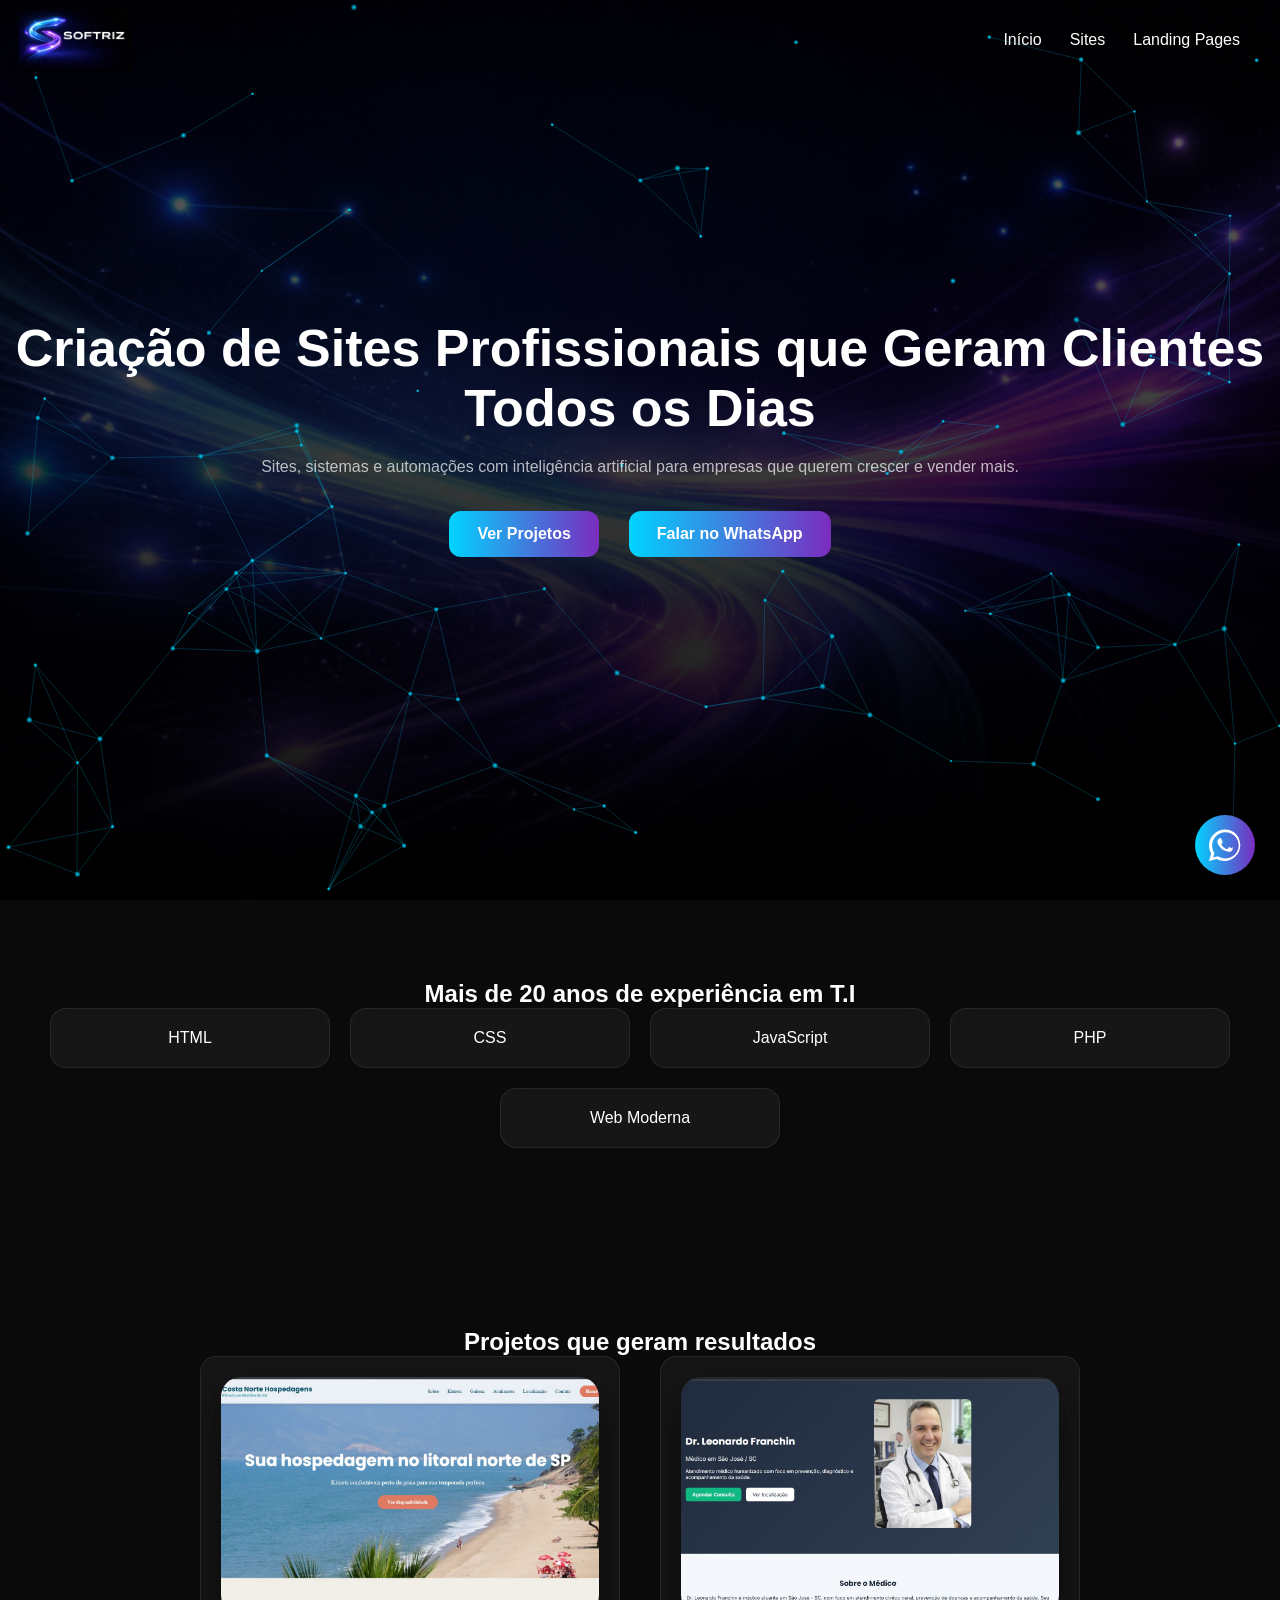
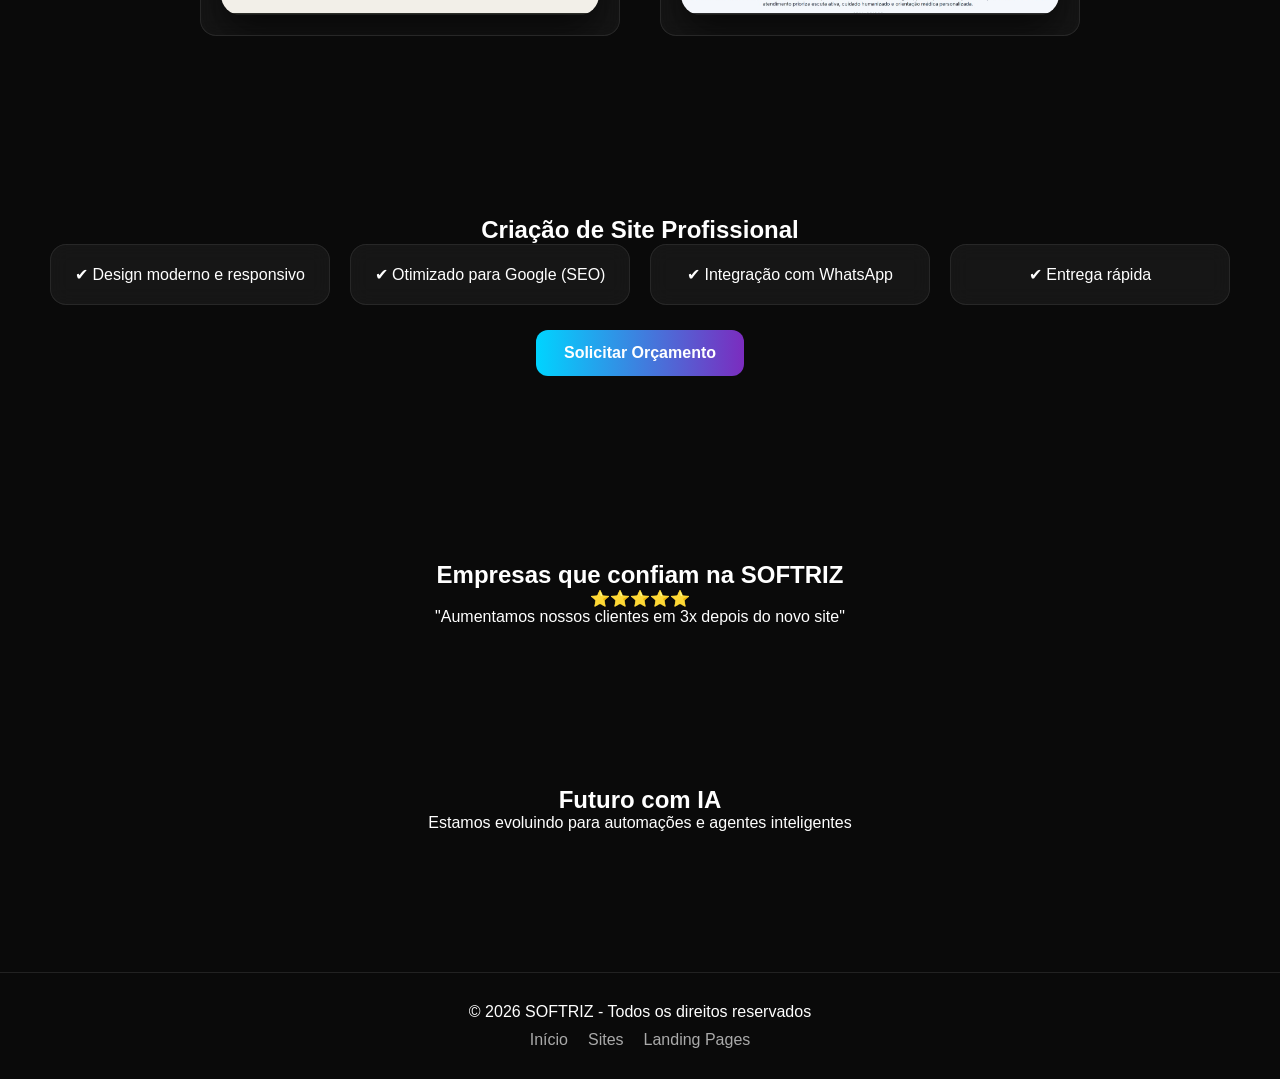
==== commit 1358d19d: "Add files via upload" ====
--- a/index.html
+++ b/index.html
@@ -186,7 +186,7 @@
                         <h3>Dr. Leonardo Clínico Geral</h3>
                         <p>Alta conversão + agendamentos</p>
                         <div class="actions">
-                            <a href="#" target="_blank" class="btn-primary">Ver
+                            <a href="https://softriz.github.io/dr-leonardo-franchin/" target="_blank" class="btn-primary">Ver
                                 projeto</a>
                             <a href="https://wa.me/5599999999999?text=Quero%20um%20site%20igual%20do%20Dr.%20Leonardo"
                                 target="_blank" class="btn-secondary">Quero um site assim</a>
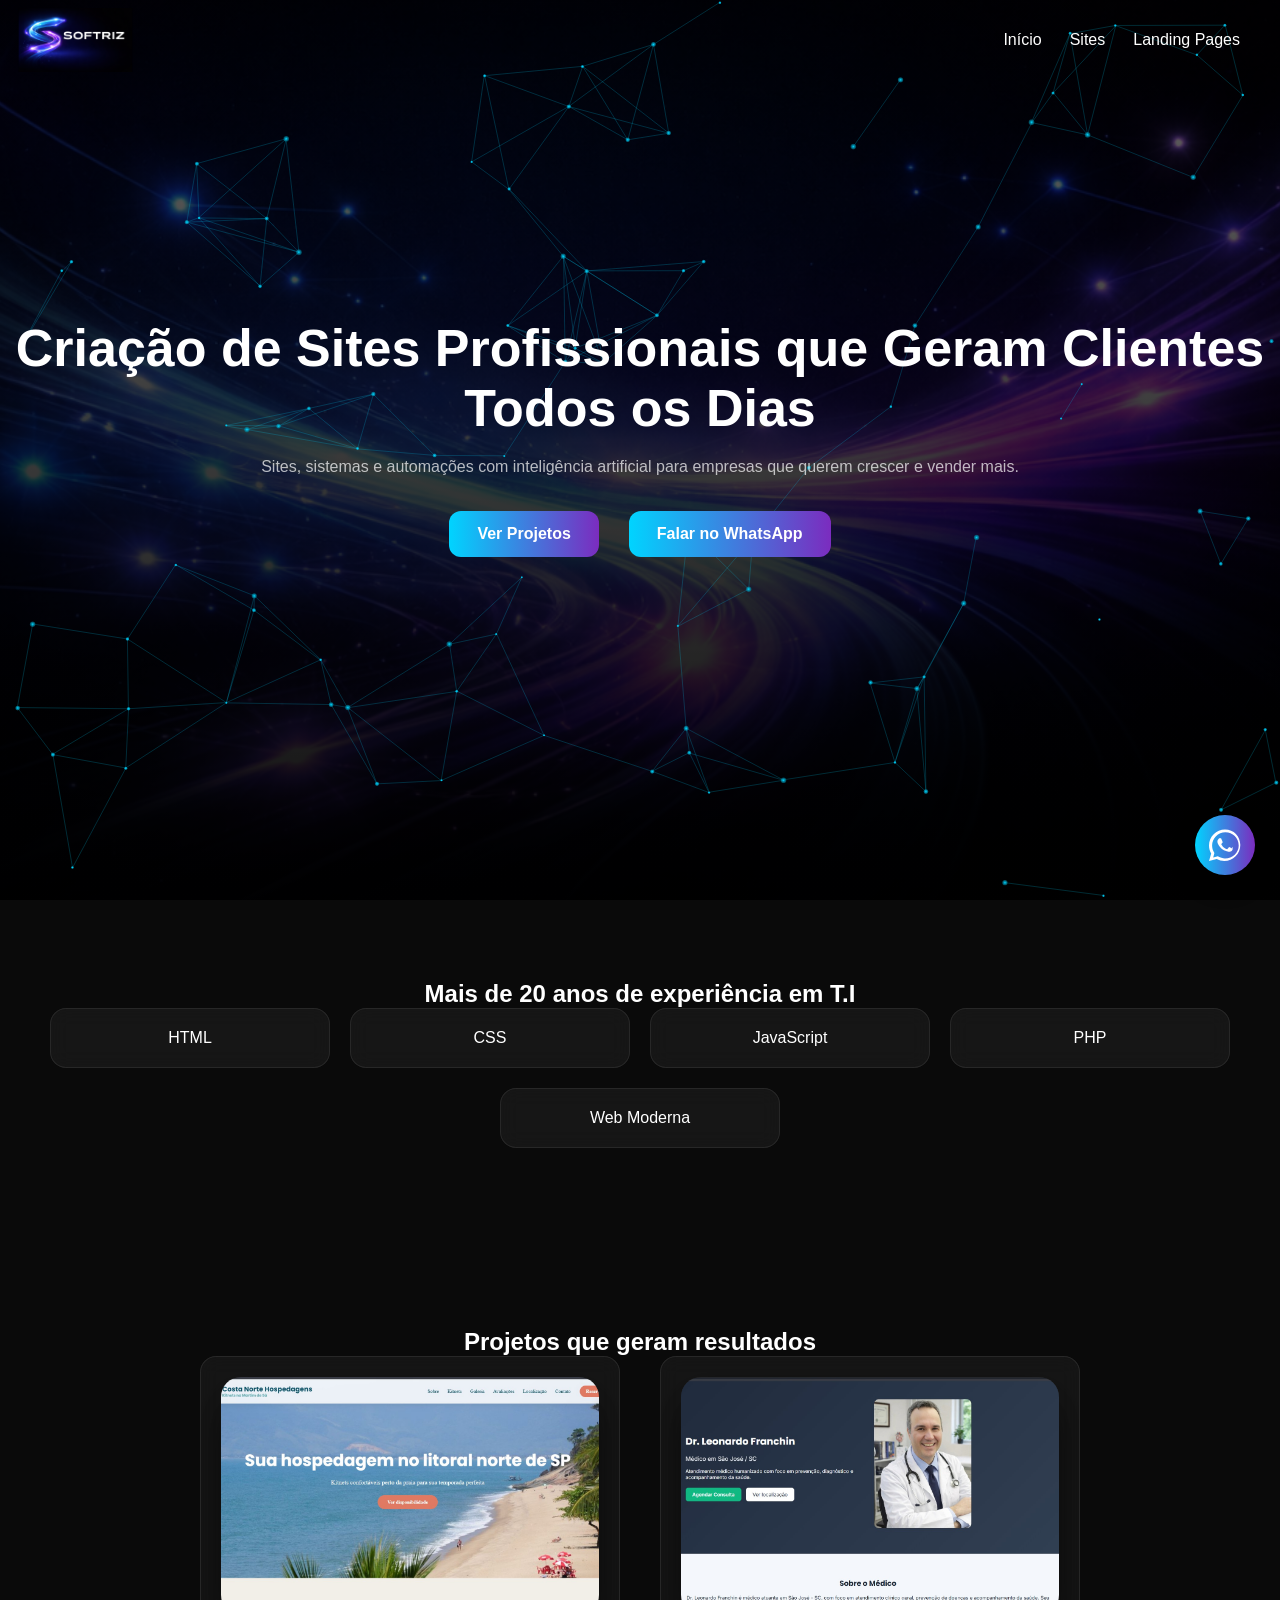
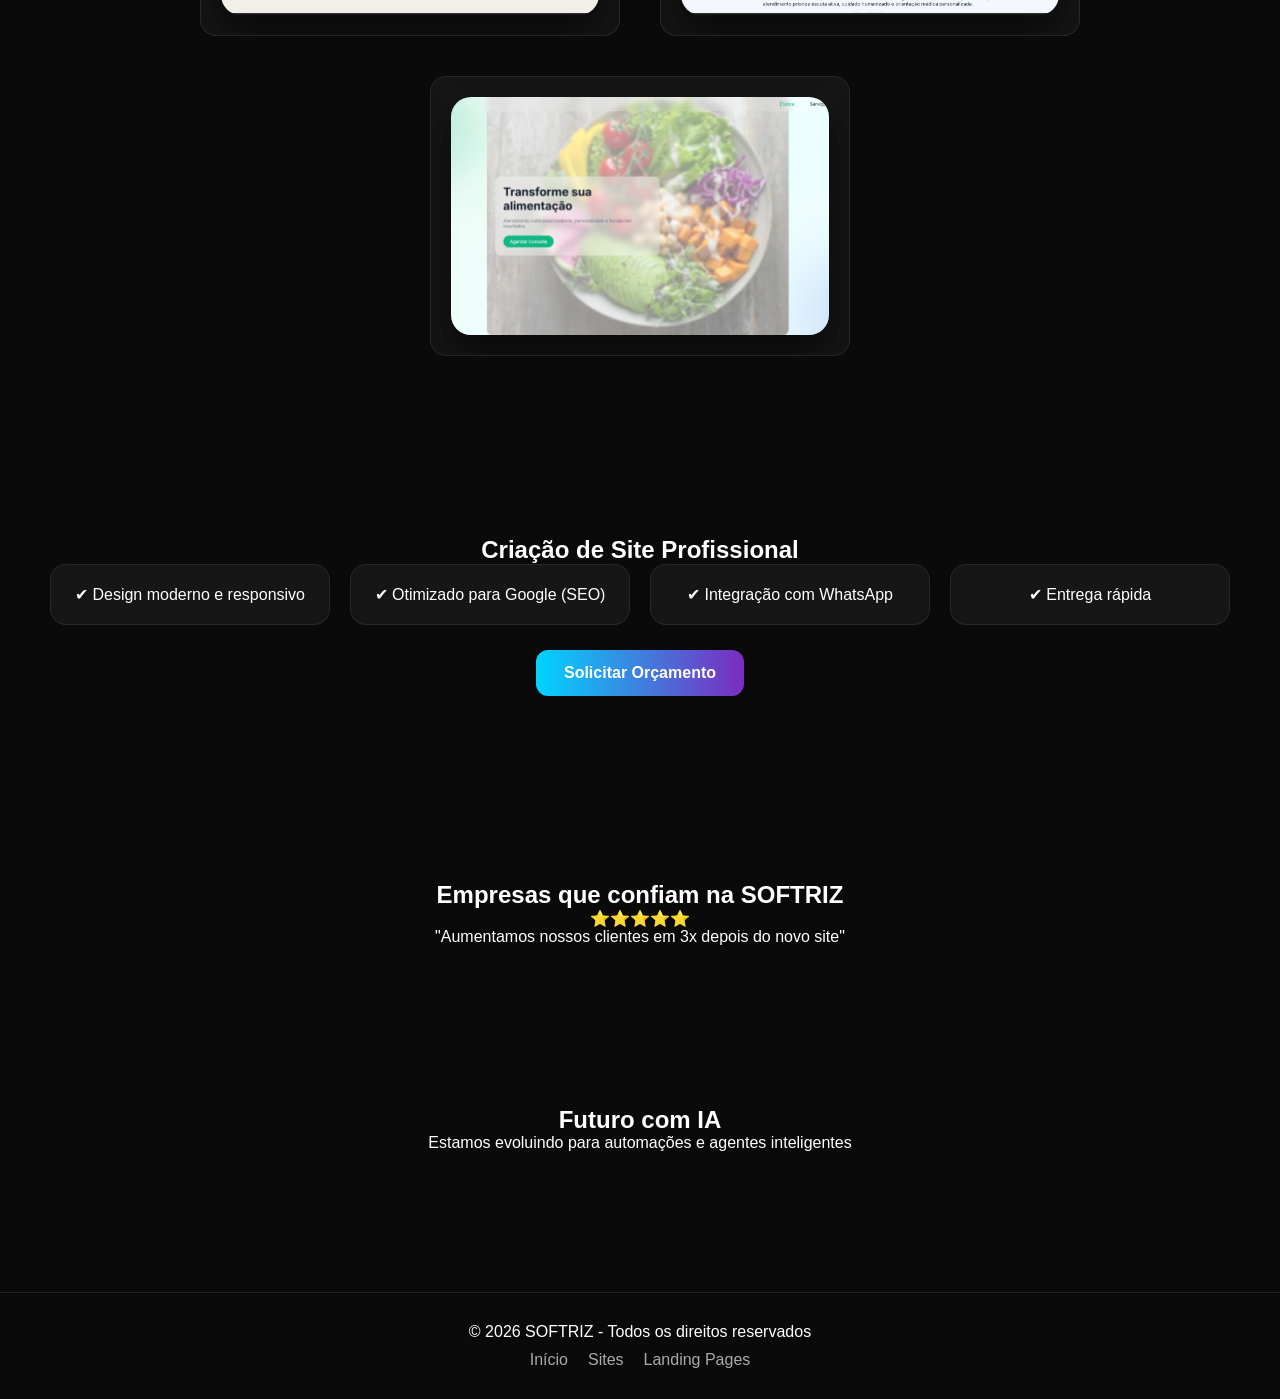
==== commit e6ffda82: "Add files via upload" ====
--- a/index.html
+++ b/index.html
@@ -177,7 +177,7 @@
                 </div>
             </div>
 
-            <!-- PROJETO 1 -->
+            <!-- PROJETO 2 -->
             <div class="card projeto">
                 <div class="card-inner">
                     <img src="projeto_dr_leonardo.jpg" alt="Projeto Dr. Leonardo">
@@ -194,6 +194,24 @@
                     </div>
                 </div>
             </div>
+
+            <!-- PROJETO 3 -->
+            <div class="card projeto">
+                <div class="card-inner">
+                    <img src="projeto_carolnutri.jpg" alt="Projeto Carolina Nutricionista">
+
+                    <div class="projeto-overlay">
+                        <h3>Carolina Prieto | Nutricionista</h3>
+                        <p>Alta conversão + agendamentos</p>
+                        <div class="actions">
+                            <a href="https://softriz.github.io/carolina-nutri/" target="_blank" class="btn-primary">Ver
+                                projeto</a>
+                            <a href="https://wa.me/5599999999999?text=Quero%20um%20site%20igual%20da%20nutricionista%20Carolina"
+                                target="_blank" class="btn-secondary">Quero um site assim</a>
+                        </div>
+                    </div>
+                </div>
+            </div>
         </div>
     </section>
 
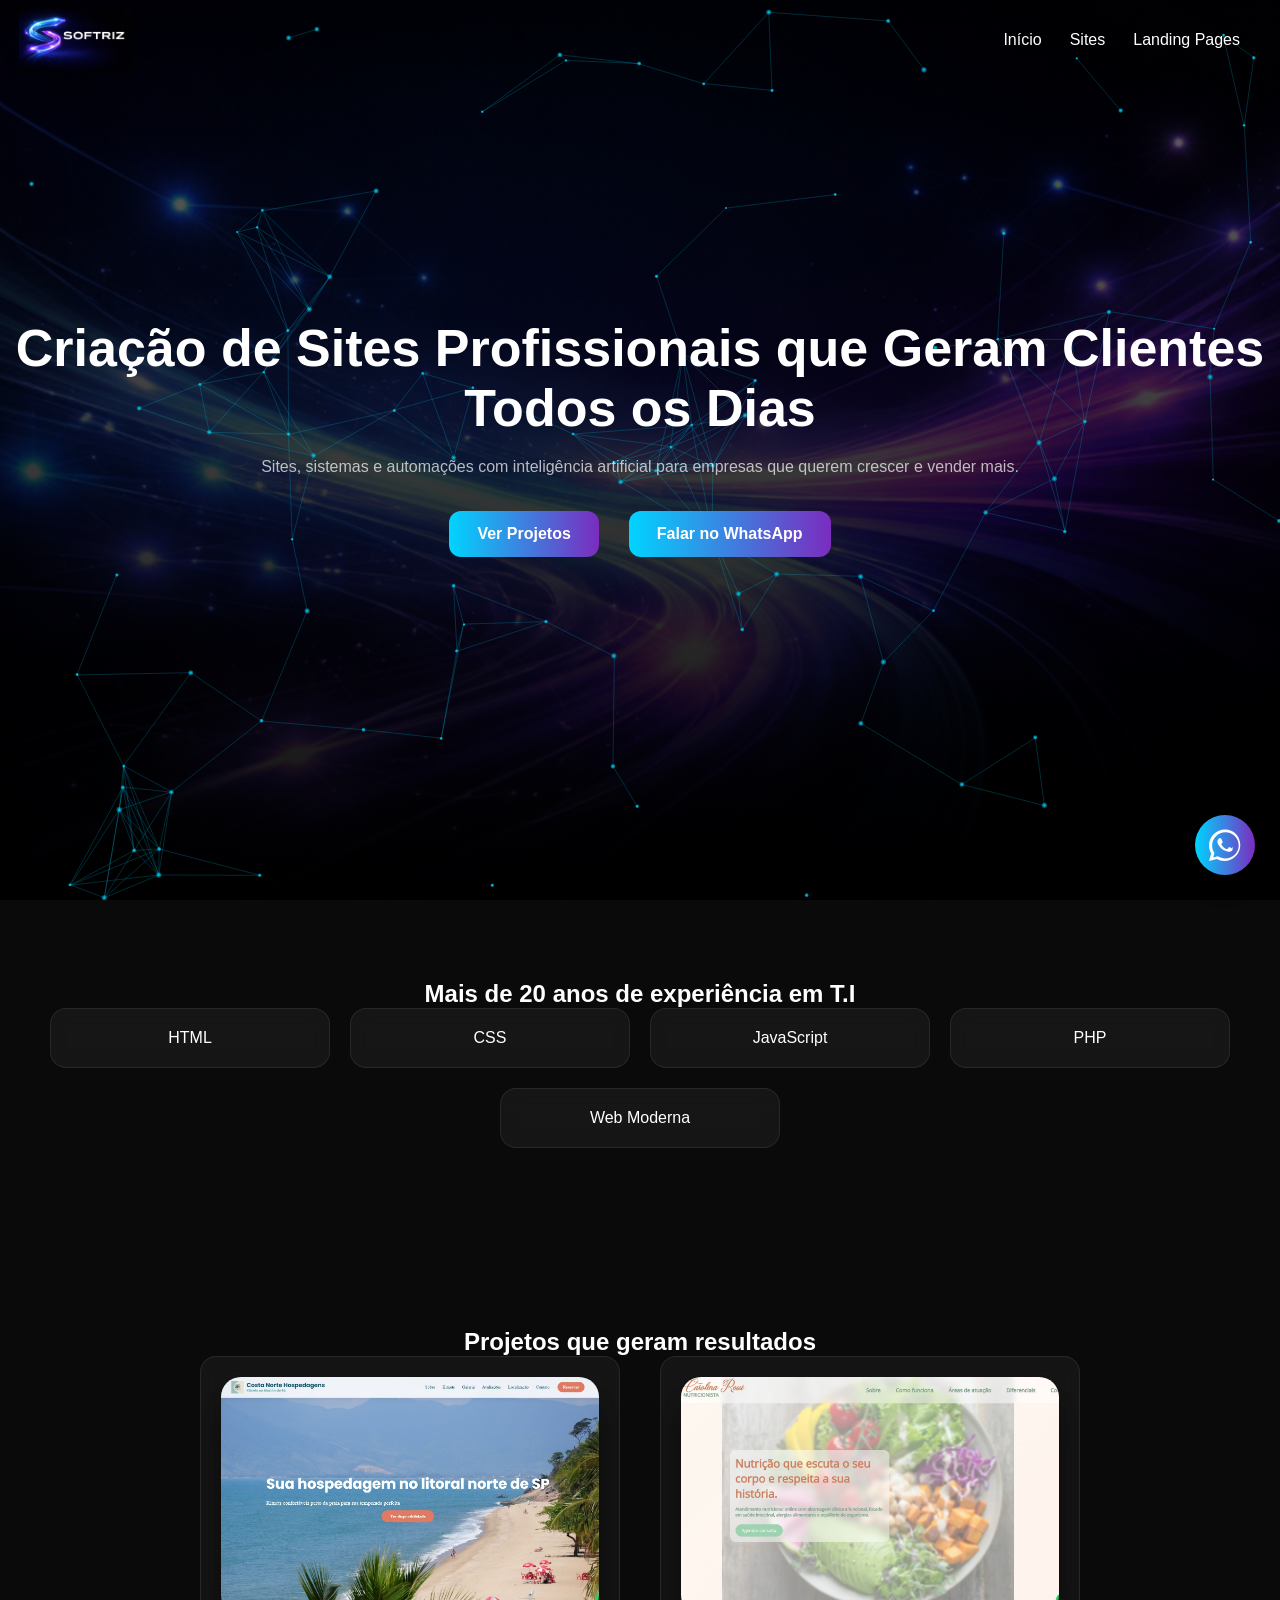
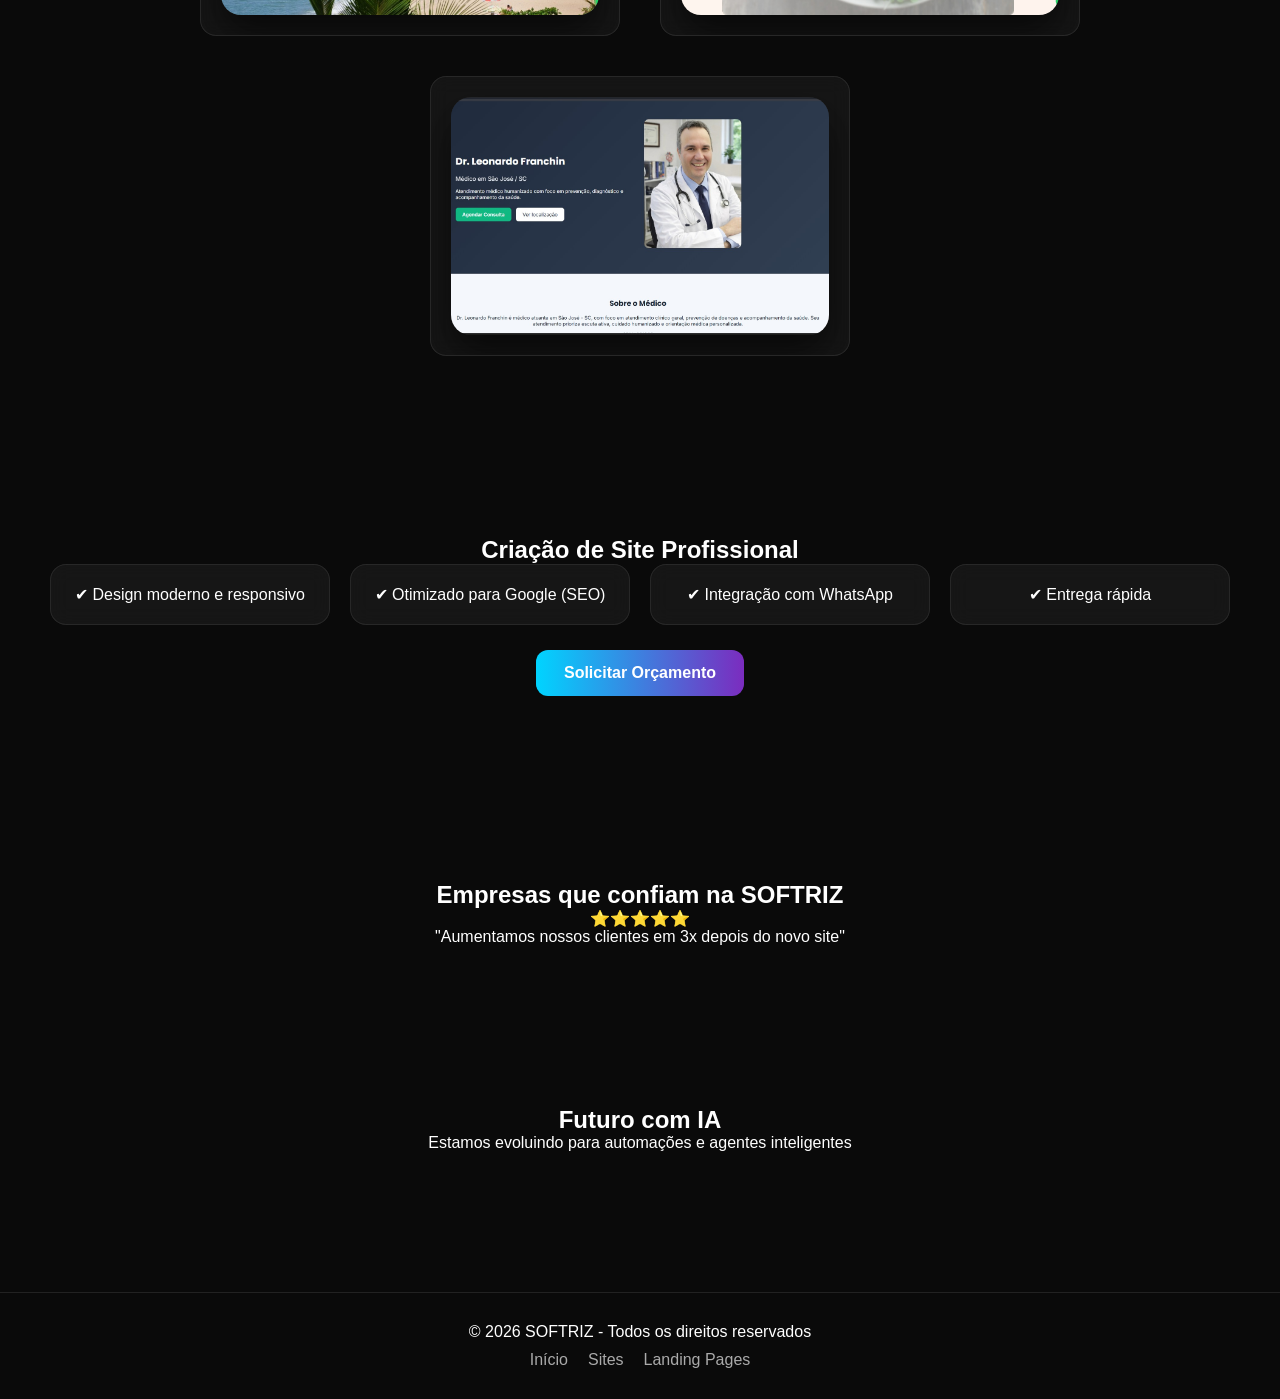
==== commit 5eb94211: "Update index.html" ====
--- a/index.html
+++ b/index.html
@@ -176,8 +176,26 @@
                     </div>
                 </div>
             </div>
-
+            
             <!-- PROJETO 2 -->
+            <div class="card projeto">
+                <div class="card-inner">
+                    <img src="projeto_carolnutri.jpg" alt="Projeto Carolina Nutricionista">
+
+                    <div class="projeto-overlay">
+                        <h3>Nutricionista Carolina Rossi | Nutrição Funcional e Alergias Alimentares</h3>
+                        <p>Alta conversão + agendamentos</p>
+                        <div class="actions">
+                            <a href="https://www.carolinarossi.com.br" target="_blank" class="btn-primary">Ver
+                                projeto</a>
+                            <a href="https://wa.me/5599999999999?text=Quero%20um%20site%20igual%20da%20nutricionista%20Carolina"
+                                target="_blank" class="btn-secondary">Quero um site assim</a>
+                        </div>
+                    </div>
+                </div>
+            </div>
+
+            <!-- PROJETO 3 -->
             <div class="card projeto">
                 <div class="card-inner">
                     <img src="projeto_dr_leonardo.jpg" alt="Projeto Dr. Leonardo">
@@ -194,24 +212,6 @@
                     </div>
                 </div>
             </div>
-
-            <!-- PROJETO 3 -->
-            <div class="card projeto">
-                <div class="card-inner">
-                    <img src="projeto_carolnutri.jpg" alt="Projeto Carolina Nutricionista">
-
-                    <div class="projeto-overlay">
-                        <h3>Carolina Prieto | Nutricionista</h3>
-                        <p>Alta conversão + agendamentos</p>
-                        <div class="actions">
-                            <a href="https://softriz.github.io/carolina-nutri/" target="_blank" class="btn-primary">Ver
-                                projeto</a>
-                            <a href="https://wa.me/5599999999999?text=Quero%20um%20site%20igual%20da%20nutricionista%20Carolina"
-                                target="_blank" class="btn-secondary">Quero um site assim</a>
-                        </div>
-                    </div>
-                </div>
-            </div>
         </div>
     </section>
 
@@ -283,4 +283,4 @@
 
 <script src="index.js"></script>
 
-</html>+</html>
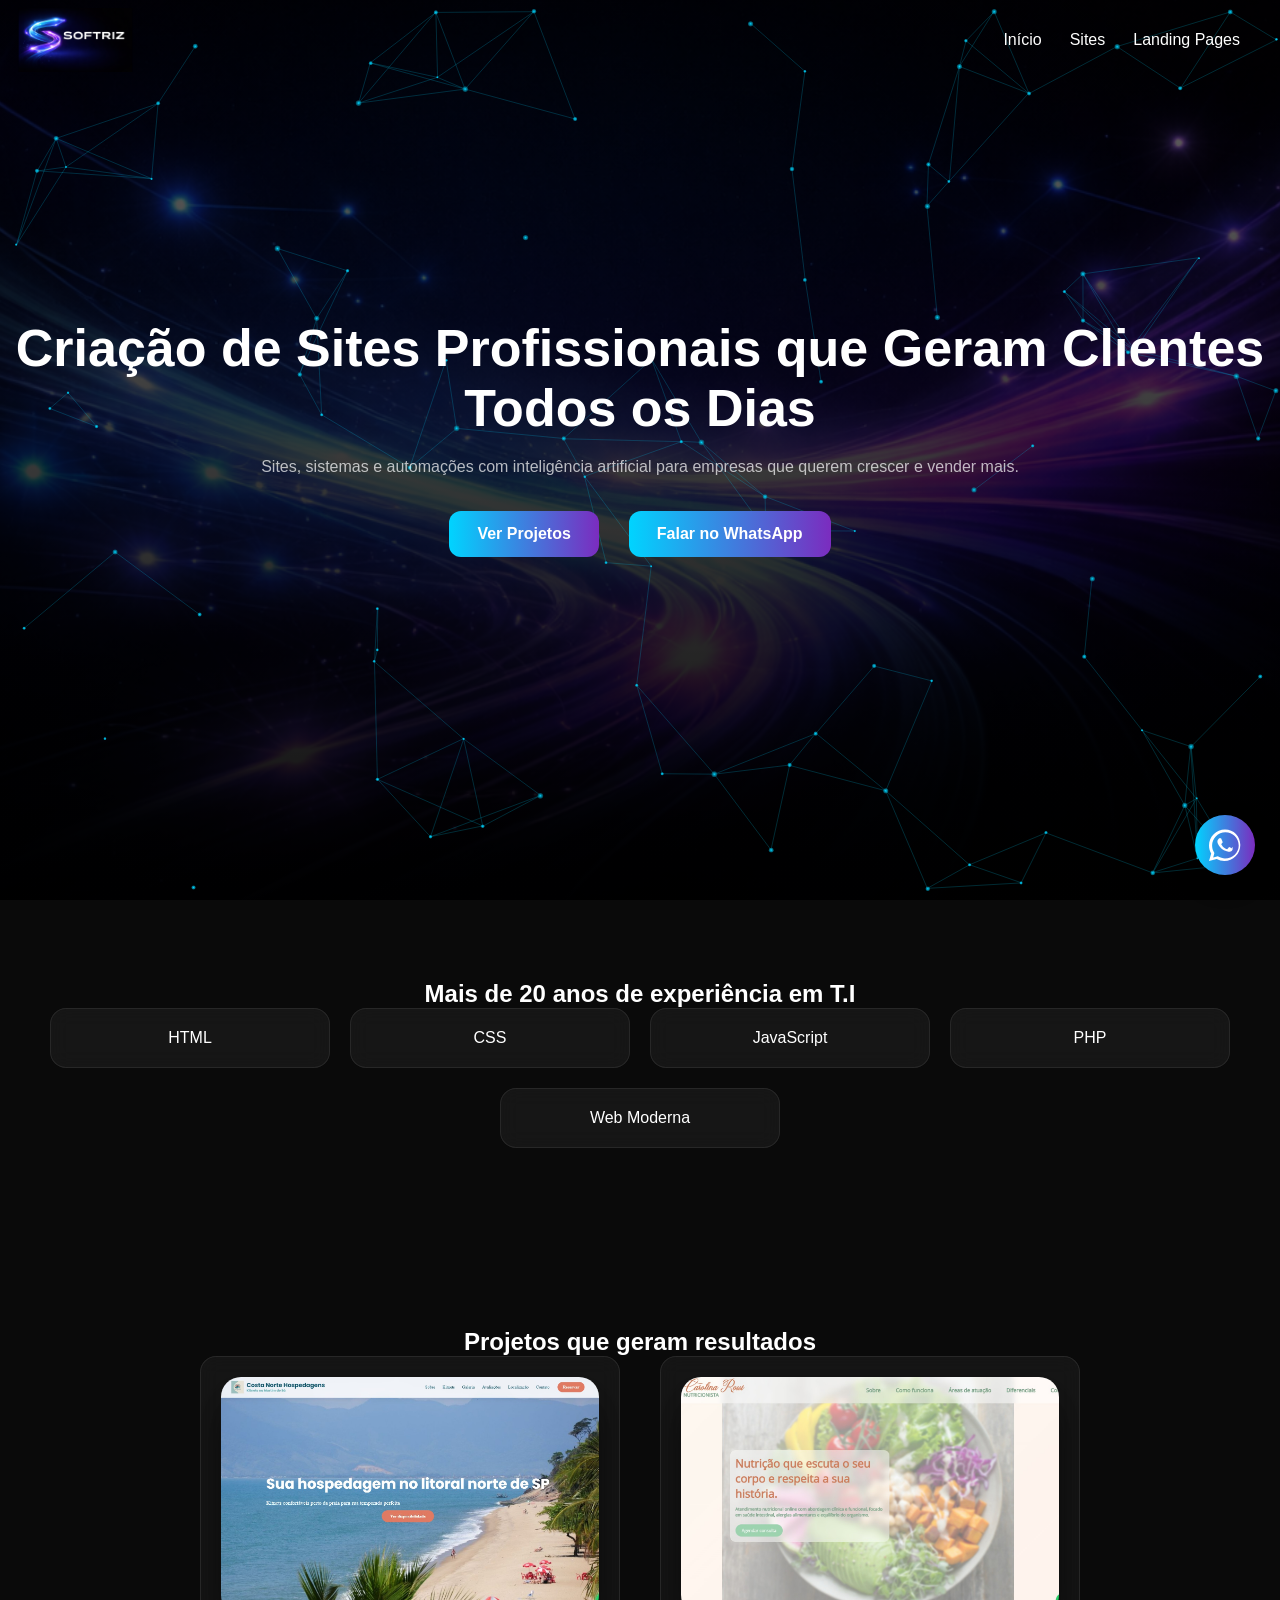
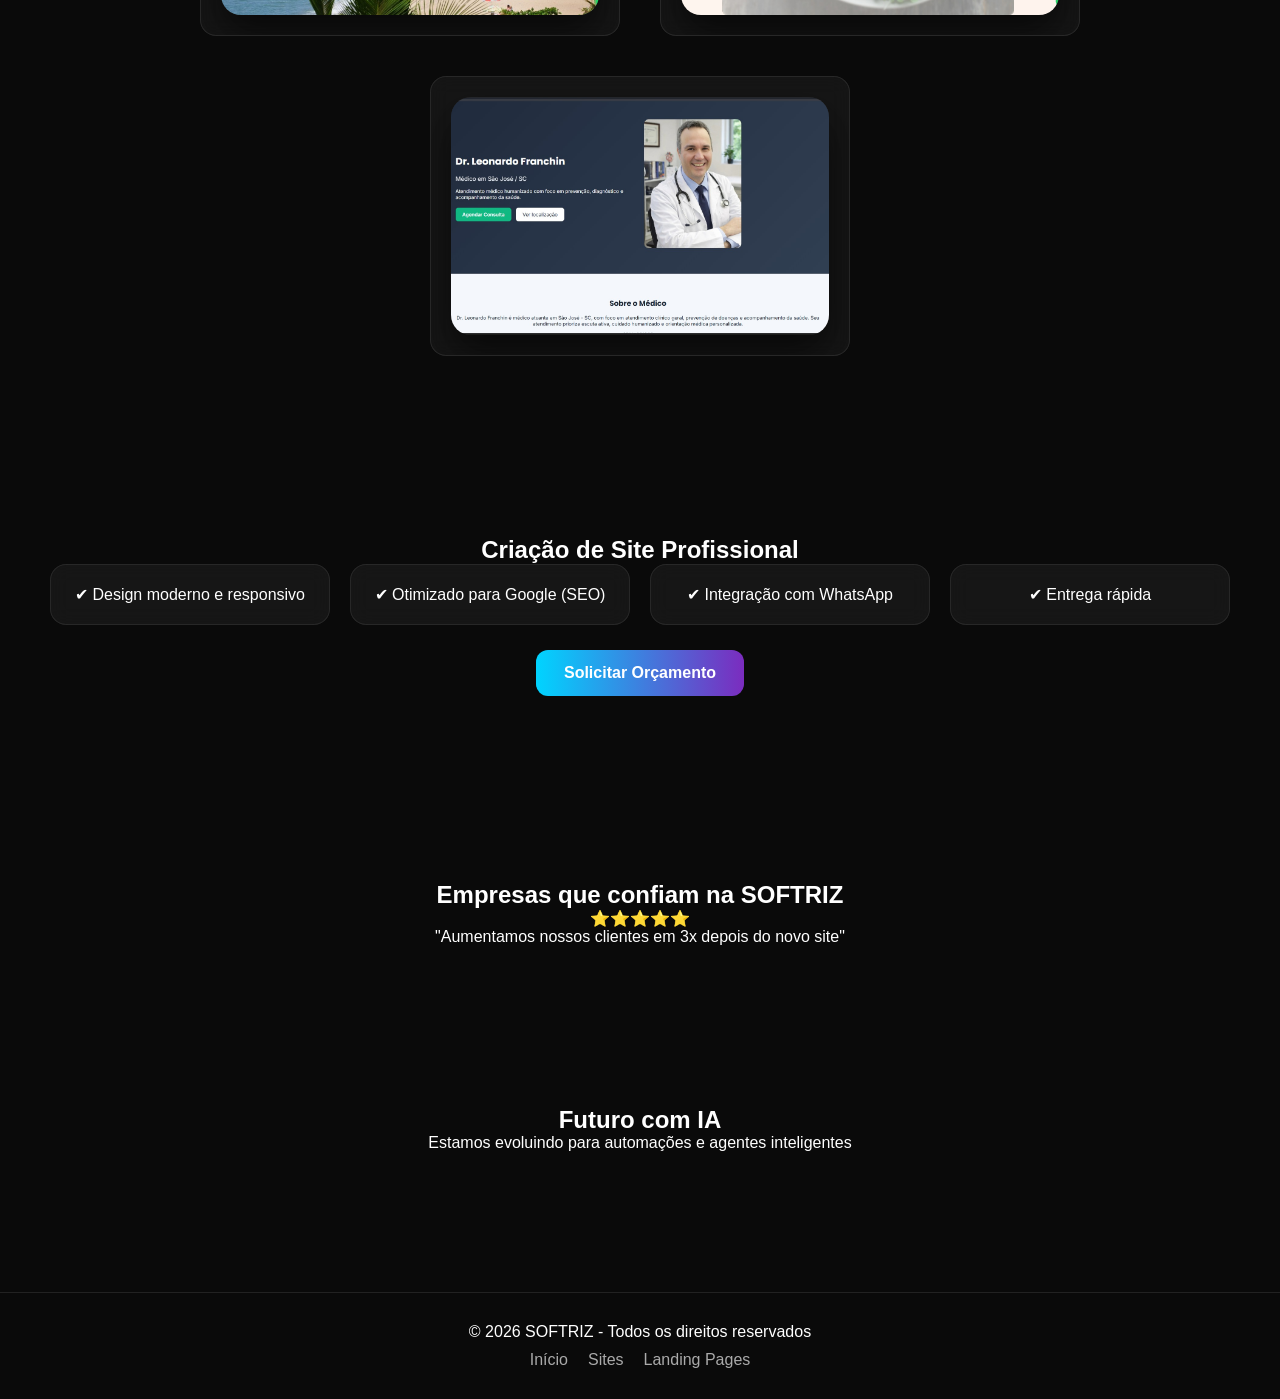
==== commit b501fbd2: "Update index.html" ====
--- a/index.html
+++ b/index.html
@@ -126,7 +126,7 @@
             <!-- <p>Transformamos seu negócio em uma máquina de vendas digital com tecnologia e inteligência</p> -->
             <div class="cards">
                 <a href="#projetos" class="btn">Ver Projetos</a>
-                <a href="https://wa.me/5599999999999?text=Quero%20aumentar%20meus%20clientes%20com%20um%20site%20profissional"
+                <a href="https://wa.me/55014997848844?text=Quero%20aumentar%20meus%20clientes%20com%20um%20site%20profissional"
                     target="_blank" class="btn btn-whatsapp">
                     Falar no WhatsApp
                 </a>
@@ -170,7 +170,7 @@
                         <div class="actions">
                             <a href="https://costanortehospedagens.com.br/" target="_blank" class="btn-primary">Ver
                                 projeto</a>
-                            <a href="https://wa.me/5599999999999?text=Quero%20um%20site%20igual%20ao%20Costa%20Norte"
+                            <a href="https://wa.me/55014997848844?text=Quero%20um%20site%20igual%20ao%20Costa%20Norte"
                                 target="_blank" class="btn-secondary">Quero um site assim</a>
                         </div>
                     </div>
@@ -188,7 +188,7 @@
                         <div class="actions">
                             <a href="https://www.carolinarossi.com.br" target="_blank" class="btn-primary">Ver
                                 projeto</a>
-                            <a href="https://wa.me/5599999999999?text=Quero%20um%20site%20igual%20da%20nutricionista%20Carolina"
+                            <a href="https://wa.me/55014997848844?text=Quero%20um%20site%20igual%20da%20nutricionista%20Carolina"
                                 target="_blank" class="btn-secondary">Quero um site assim</a>
                         </div>
                     </div>
@@ -206,7 +206,7 @@
                         <div class="actions">
                             <a href="https://softriz.github.io/dr-leonardo-franchin/" target="_blank" class="btn-primary">Ver
                                 projeto</a>
-                            <a href="https://wa.me/5599999999999?text=Quero%20um%20site%20igual%20do%20Dr.%20Leonardo"
+                            <a href="https://wa.me/55014997848844?text=Quero%20um%20site%20igual%20do%20Dr.%20Leonardo"
                                 target="_blank" class="btn-secondary">Quero um site assim</a>
                         </div>
                     </div>
@@ -225,7 +225,7 @@
 
         </div>
         <div class="cards">
-            <a href="https://wa.me/5599999999999?text=Quero%20aumentar%20meus%20clientes%20com%20um%20site%20profissional"
+            <a href="https://wa.me/55014997848844?text=Quero%20aumentar%20meus%20clientes%20com%20um%20site%20profissional"
                 target="_blank" class="btn">
                 Solicitar Orçamento
             </a>
@@ -258,7 +258,7 @@
     </section>
 
     <!-- Botão WhatsApp Fixo -->
-    <a href="https://wa.me/5599999999999?text=Quero%20aumentar%20meus%20clientes%20com%20um%20site%20profissional"
+    <a href="https://wa.me/55014997848844?text=Quero%20aumentar%20meus%20clientes%20com%20um%20site%20profissional"
         class="whatsapp-float" target="_blank" aria-label="WhatsApp">
         <svg xmlns="http://www.w3.org/2000/svg" viewBox="0 0 32 32">
             <path
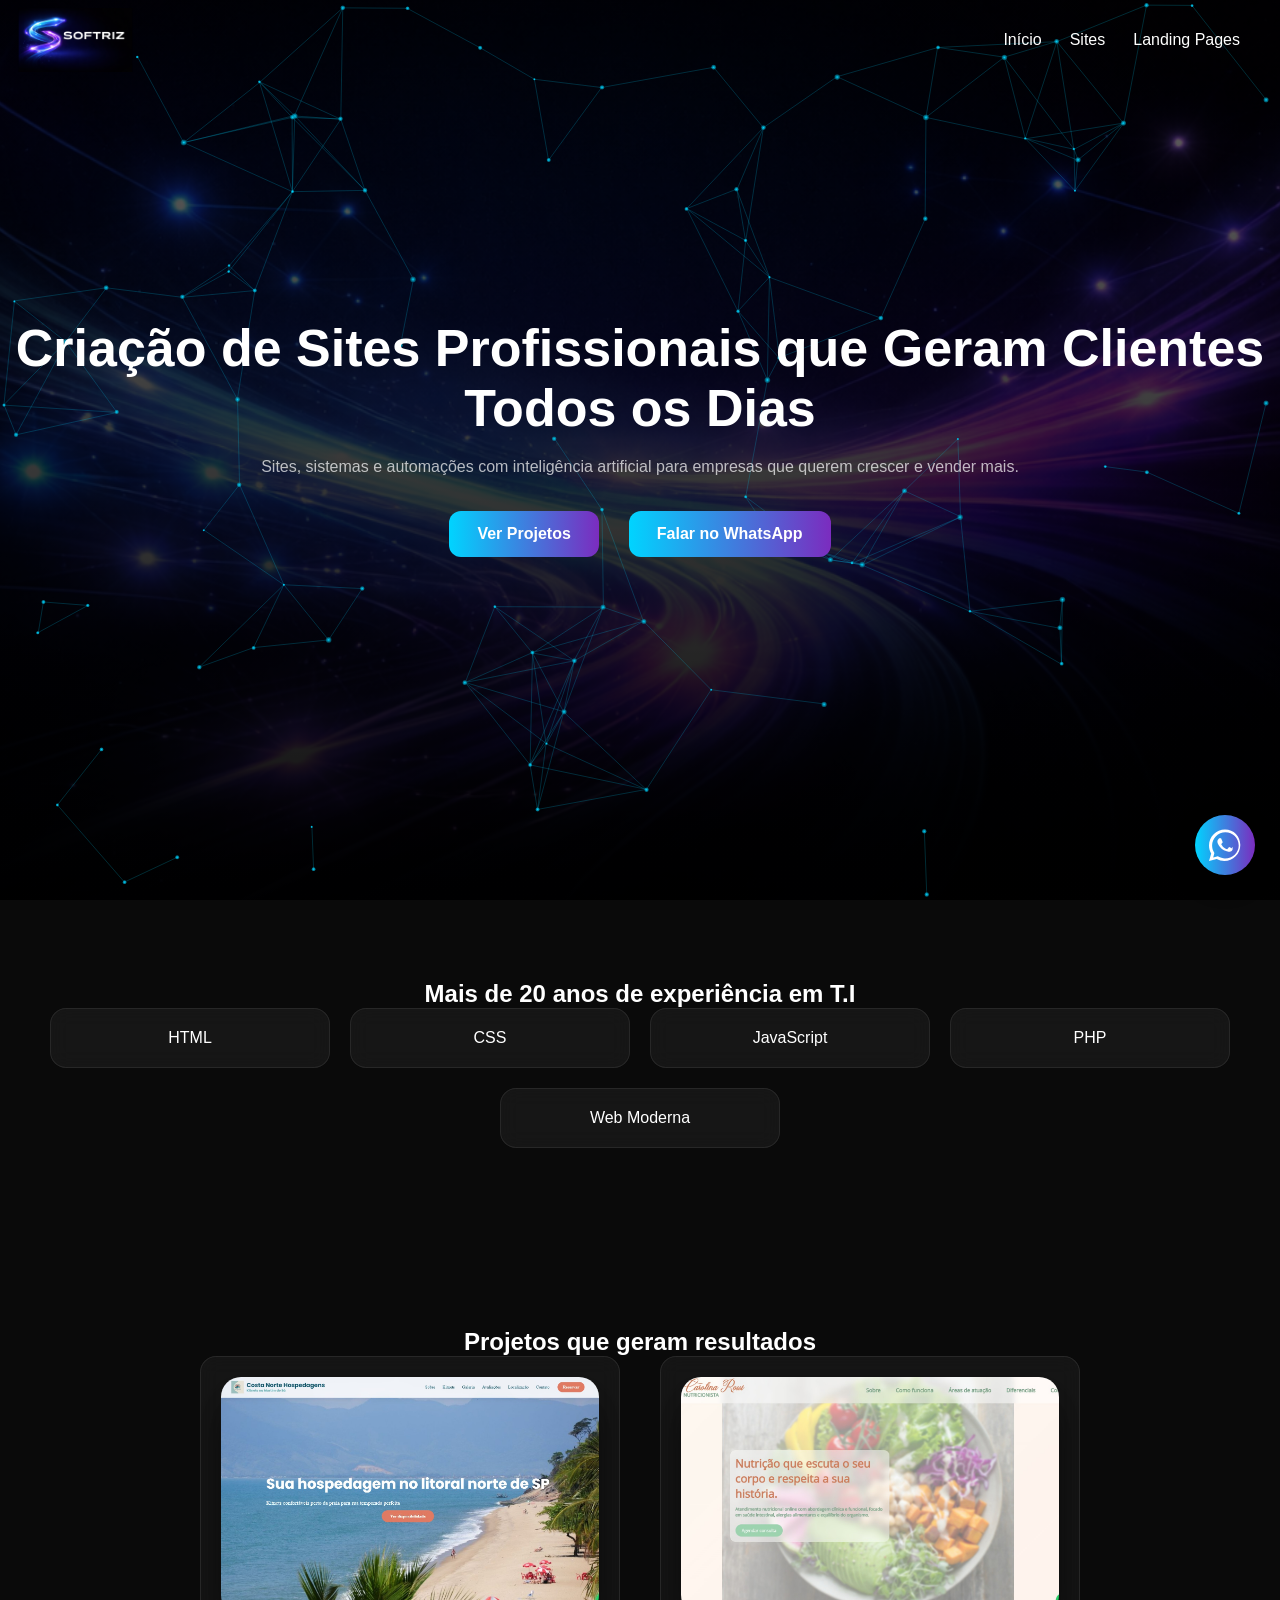
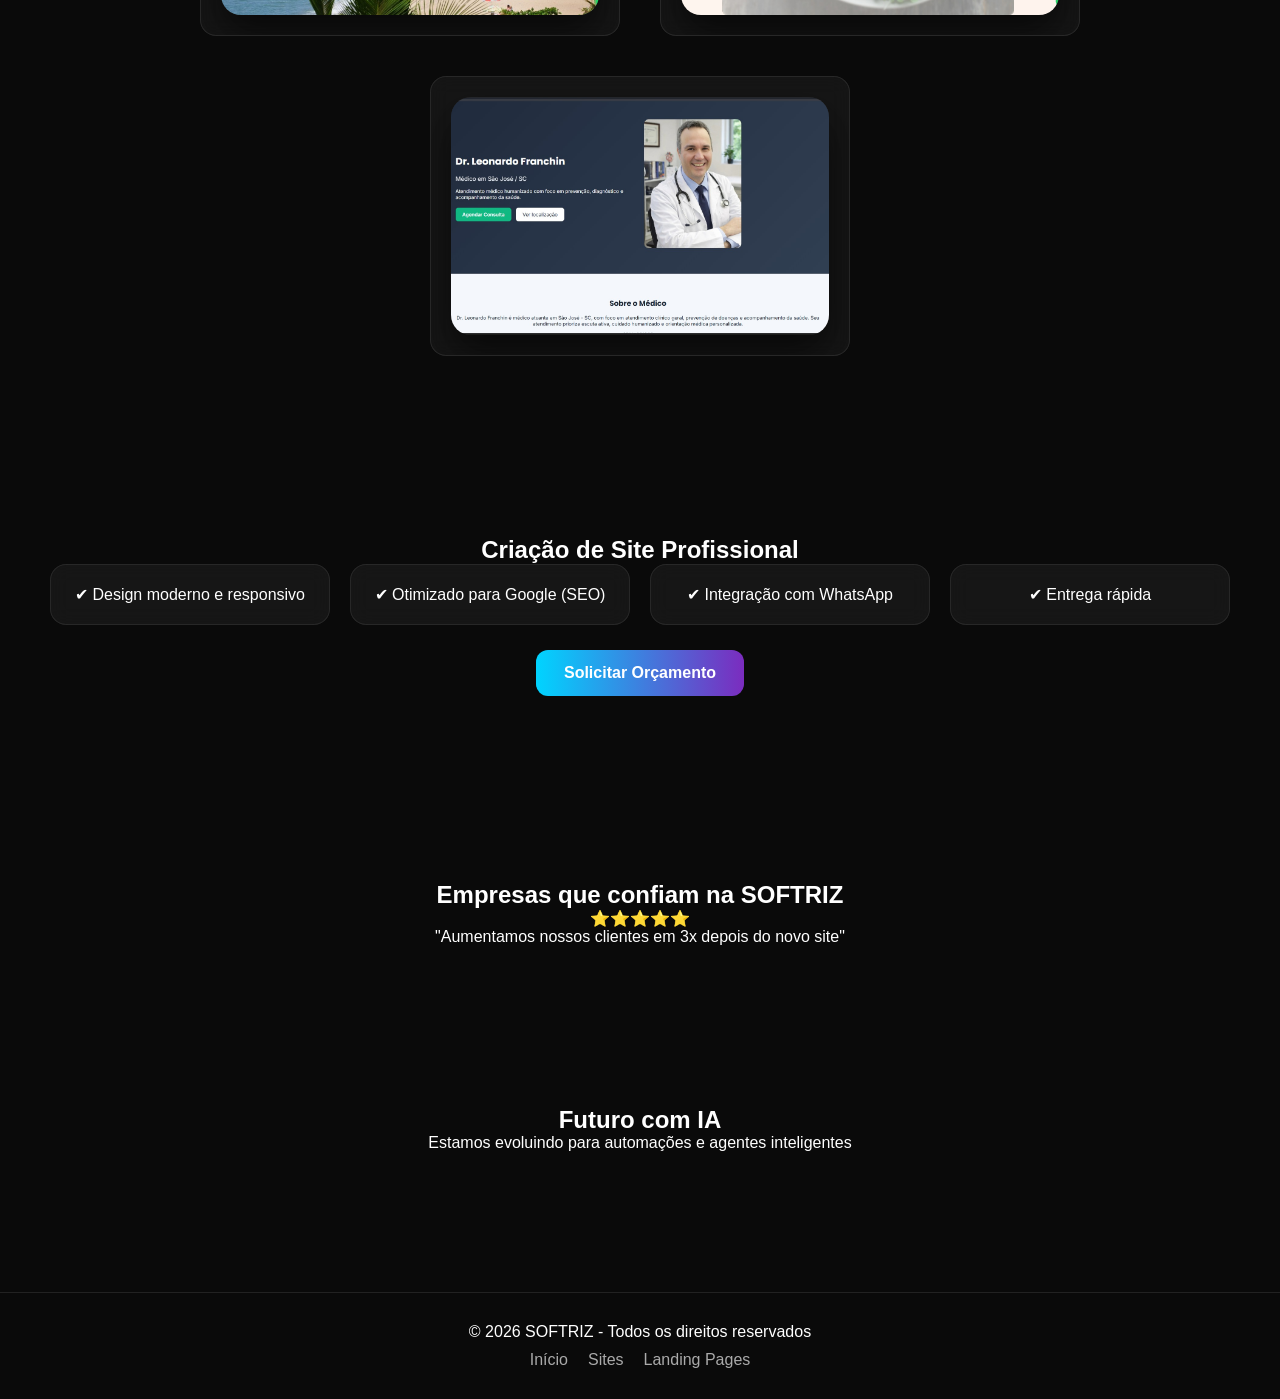
==== commit 305a8de7: "Update index.html" ====
--- a/index.html
+++ b/index.html
@@ -126,7 +126,7 @@
             <!-- <p>Transformamos seu negócio em uma máquina de vendas digital com tecnologia e inteligência</p> -->
             <div class="cards">
                 <a href="#projetos" class="btn">Ver Projetos</a>
-                <a href="https://wa.me/55014997848844?text=Quero%20aumentar%20meus%20clientes%20com%20um%20site%20profissional"
+                <a href="https://wa.me/55048991156987?text=Quero%20aumentar%20meus%20clientes%20com%20um%20site%20profissional"
                     target="_blank" class="btn btn-whatsapp">
                     Falar no WhatsApp
                 </a>
@@ -170,7 +170,7 @@
                         <div class="actions">
                             <a href="https://costanortehospedagens.com.br/" target="_blank" class="btn-primary">Ver
                                 projeto</a>
-                            <a href="https://wa.me/55014997848844?text=Quero%20um%20site%20igual%20ao%20Costa%20Norte"
+                            <a href="https://wa.me/55048991156987?text=Quero%20um%20site%20igual%20ao%20Costa%20Norte"
                                 target="_blank" class="btn-secondary">Quero um site assim</a>
                         </div>
                     </div>
@@ -188,7 +188,7 @@
                         <div class="actions">
                             <a href="https://www.carolinarossi.com.br" target="_blank" class="btn-primary">Ver
                                 projeto</a>
-                            <a href="https://wa.me/55014997848844?text=Quero%20um%20site%20igual%20da%20nutricionista%20Carolina"
+                            <a href="https://wa.me/55048991156987?text=Quero%20um%20site%20igual%20da%20nutricionista%20Carolina"
                                 target="_blank" class="btn-secondary">Quero um site assim</a>
                         </div>
                     </div>
@@ -206,7 +206,7 @@
                         <div class="actions">
                             <a href="https://softriz.github.io/dr-leonardo-franchin/" target="_blank" class="btn-primary">Ver
                                 projeto</a>
-                            <a href="https://wa.me/55014997848844?text=Quero%20um%20site%20igual%20do%20Dr.%20Leonardo"
+                            <a href="https://wa.me/55048991156987?text=Quero%20um%20site%20igual%20do%20Dr.%20Leonardo"
                                 target="_blank" class="btn-secondary">Quero um site assim</a>
                         </div>
                     </div>
@@ -225,7 +225,7 @@
 
         </div>
         <div class="cards">
-            <a href="https://wa.me/55014997848844?text=Quero%20aumentar%20meus%20clientes%20com%20um%20site%20profissional"
+            <a href="https://wa.me/55048991156987?text=Quero%20aumentar%20meus%20clientes%20com%20um%20site%20profissional"
                 target="_blank" class="btn">
                 Solicitar Orçamento
             </a>
@@ -258,7 +258,7 @@
     </section>
 
     <!-- Botão WhatsApp Fixo -->
-    <a href="https://wa.me/55014997848844?text=Quero%20aumentar%20meus%20clientes%20com%20um%20site%20profissional"
+    <a href="https://wa.me/55048991156987?text=Quero%20aumentar%20meus%20clientes%20com%20um%20site%20profissional"
         class="whatsapp-float" target="_blank" aria-label="WhatsApp">
         <svg xmlns="http://www.w3.org/2000/svg" viewBox="0 0 32 32">
             <path
